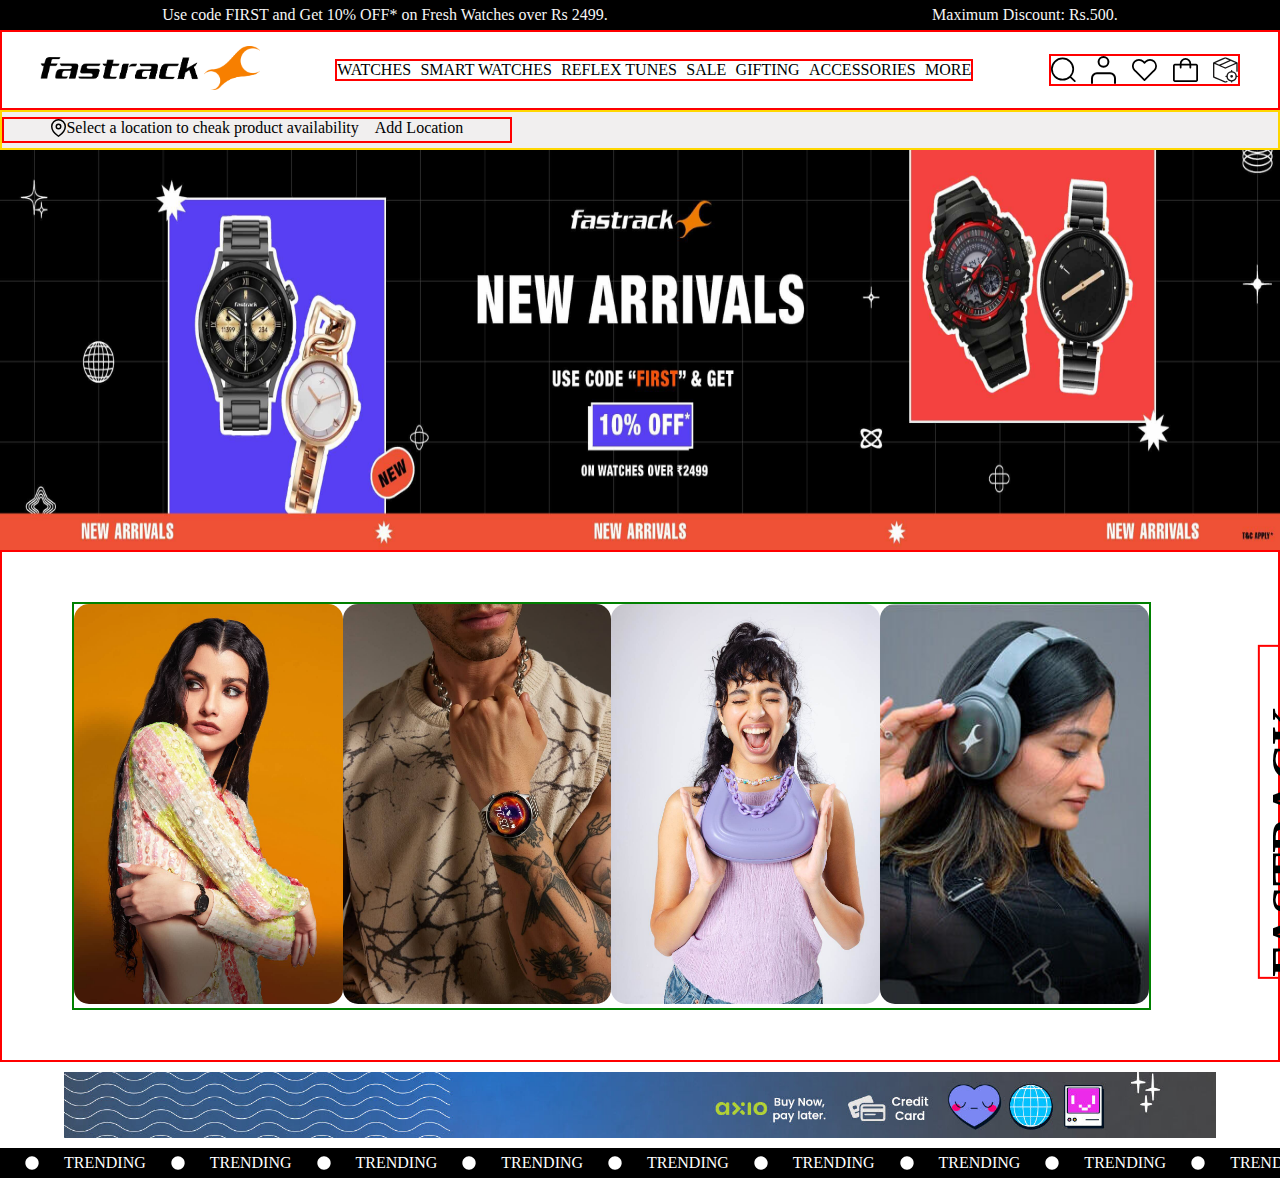
==== fastrack.html @ f61881b6 "trending line" ====
<!DOCTYPE html>
<html lang="en">

<head>
    <meta charset="UTF-8">
    <meta name="viewport" content="width=device-width, initial-scale=1.0">
    <title>fastract</title>
    <link rel="stylesheet" href="fastrack.css">
</head>

<body>

    <div>


        <div
            style="color: whitesmoke;background-color: black;display: flex;justify-content: space-around;align-items: center;height: 30px;">
            <span>Use code FIRST and Get 10% OFF* on Fresh Watches over Rs 2499.</span><span> Maximum Discount:
                Rs.500.</span>
        </div>


        <div class="navbar">
            <div class="logodiv">
                <img class="logo" src="./img/FASTRACK-Logo-Black.png" alt="">
            </div>
            <div class="navcenter">
                <span class="WATCHES">WATCHES</span>
                <span class="SMART">SMART WATCHES</span>
                <span>REFLEX TUNES</span>
                <span>SALE</span>
                <span>GIFTING</span>
                <span>ACCESSORIES</span>
                <span>MORE</span>
            </div>
            <div class="icons">
                <img class="icon1" src="./img/search.svg" alt="">
                <img class="icon1" src="./img/profile.svg" alt="">
                <img class="icon1" src="./img/heart.svg" alt="">
                <img class="icon1" src="./img/bag.svg" alt="">
                <img class="icon1" src="./img/trackOrder.svg" alt="">
            </div>
        </div>


        <div class="navbar2">
            <div class="innavbar">
                <div>
                    <img src="./img/location.svg" alt="">
                </div>
                <div>
                    <p>Select a location to cheak product availability</p>
                </div>
                <div>
                    <span>&nbsp;&nbsp;&nbsp;&nbsp;Add Location</span>
                </div>
            </div>
        </div>

        <section class="img-slider">
            <div class="slider-container">
                <div class="slide">
                    <img src="./img/img1.png" alt="Image 1">
                </div>
                <div class="slide">
                    <img src="./img/img2.png" alt="Image 2">
                </div>
                <div class="slide">
                    <img src="./img/img3.png" alt="Image 3">
                </div>
                <div class="slide">
                    <img src="./img/img4.png" alt="Image 4">
                </div>
                <div class="slide">
                    <img src="./img/img5.png" alt="Image 5">
                </div>
                <div class="slide">
                    <img src="./img/img6.png" alt="Image 6">
                </div>
                <div class="slide">
                    <img src="./img/img7.png" alt="Image 7">
                </div>
            </div>
        </section>
        

        <div class="main">
            <div class="main1">
                <div class="p1">
                    <img style="border-radius: 15px;" src="./img/p1.png" alt="" height="400px" >
                </div>
                <div class="p2">
                    <img style="border-radius: 15px;" src="./img/p2.png" alt="" height="400px">
                </div>
                <div class="p3">
                    <img style="border-radius: 15px;" src="./img/p3.png" alt="" height="400px">
                </div>
                <div class="p4">
                    <img style="border-radius: 15px;" src="./img/p4.png" alt="" height="400px">
                </div>
            </div>
            <h1 class="FASTRACKCATEGORIES">FASTRACK CATEGORIES</h1>
        </div>

        <div style="display: flex;justify-content: center;padding-top: 10px;padding-bottom: 10px;">
            <img src="./img/new poster.png" alt="" width="90%">
        </div>


        <div>
            <p style="background-color: black;color: white;display: flex;align-items: center;height: 30px;"><img src="./img/dot-small-svgrepo-com.svg" alt="">TRENDING<img src="./img/dot-small-svgrepo-com.svg" alt="">TRENDING<img src="./img/dot-small-svgrepo-com.svg" alt="">TRENDING<img src="./img/dot-small-svgrepo-com.svg" alt="">TRENDING<img src="./img/dot-small-svgrepo-com.svg" alt="">TRENDING<img src="./img/dot-small-svgrepo-com.svg" alt="">TRENDING<img src="./img/dot-small-svgrepo-com.svg" alt="">TRENDING<img src="./img/dot-small-svgrepo-com.svg" alt="">TRENDING<img src="./img/dot-small-svgrepo-com.svg" alt="">TRENDING<img src="./img/dot-small-svgrepo-com.svg" alt="">TRENDING<img src="./img/dot-small-svgrepo-com.svg" alt="">TRENDING<img src="./img/dot-small-svgrepo-com.svg" alt="">TRENDING</p>            
        </div>

        

    </div>


</body>

</html>
---- fastrack.css ----
*{
    margin: 0;
    padding: 0;
    
}
.navbar{
    display: flex;
    flex-direction: row;
    justify-content: space-around;
    background-color: white;
    height: 80px;
    border: 2px solid red;
    align-items: center;
}
.logo{
    width: 220px;
    cursor: pointer;
}
.navcenter{
    display: flex;
    justify-content: space-between;
    border: 2px solid red;
    width: 50%;
    align-items: center;
    cursor: pointer;
}
.icons{
    display: flex;
    justify-content: space-between;
    border: 2px solid red;
    width: 15%;
}
.icon1{
    width: 25px;
    cursor: pointer;
}
.innavbar{
    display: flex;
    flex-direction: row;
    justify-content: center;
    border: 2px solid red;
    width: 40%;
}

.navbar2{
border: 2px solid gold;
background-color: rgb(241, 239, 239);
padding-top: 5px ;
padding-bottom: 5px ;
}

/* slide 1 */


* {
    margin: 0;
    padding: 0;
    box-sizing: border-box;
}

.img-slider {
    position: relative;
    width: 100vw;
    height: 400px;
    overflow: hidden; /* Ensures no overflow beyond the slider */
}

.img-slider .slider-container {
    position: absolute;
    width: 700%; /* 7 slides = 7 x 100% */
    height: 100%;
    top: 0;
    left: 0;
    animation: slider 14s infinite; /* Adjust duration based on the number of slides */
}

.img-slider .slider-container .slide {
    position: relative;
    width: 14.2857%; /* 100% / 7 slides */
    height: 100%;
    float: left;
}

.img-slider .slider-container .slide img {
    display: block;
    width: 100%;
    height: 100%;
}

@keyframes slider {
    0%, 10% { left: 0; }           /* Show 1st slide */
    14%, 24% { left: -100%; }      /* Show 2nd slide */
    28%, 38% { left: -200%; }      /* Show 3rd slide */
    42%, 52% { left: -300%; }      /* Show 4th slide */
    56%, 66% { left: -400%; }      /* Show 5th slide */
    70%, 80% { left: -500%; }      /* Show 6th slide */
    84%, 94% { left: -600%; }      /* Show 7th slide */
    100% { left: 0; }             /* Loop back to 1st slide */
}

.main{
    display: flex;
    flex-direction: row;
    border: 2px solid red;
    justify-content: space-evenly;
    padding-top: 50px;
    padding-bottom: 50px;
}
.main1{
    display: flex;
    flex-direction: row;
    border: 2px solid green;
    width: 2000px;
    justify-content: space-between;
    margin-left: 70px;
}
.FASTRACKCATEGORIES{
    font-size: 50px;
    transform: rotate(270deg);
    margin-top: 150px;
    border: 2px solid red;
    width: fit-content;
    height: fit-content;
}
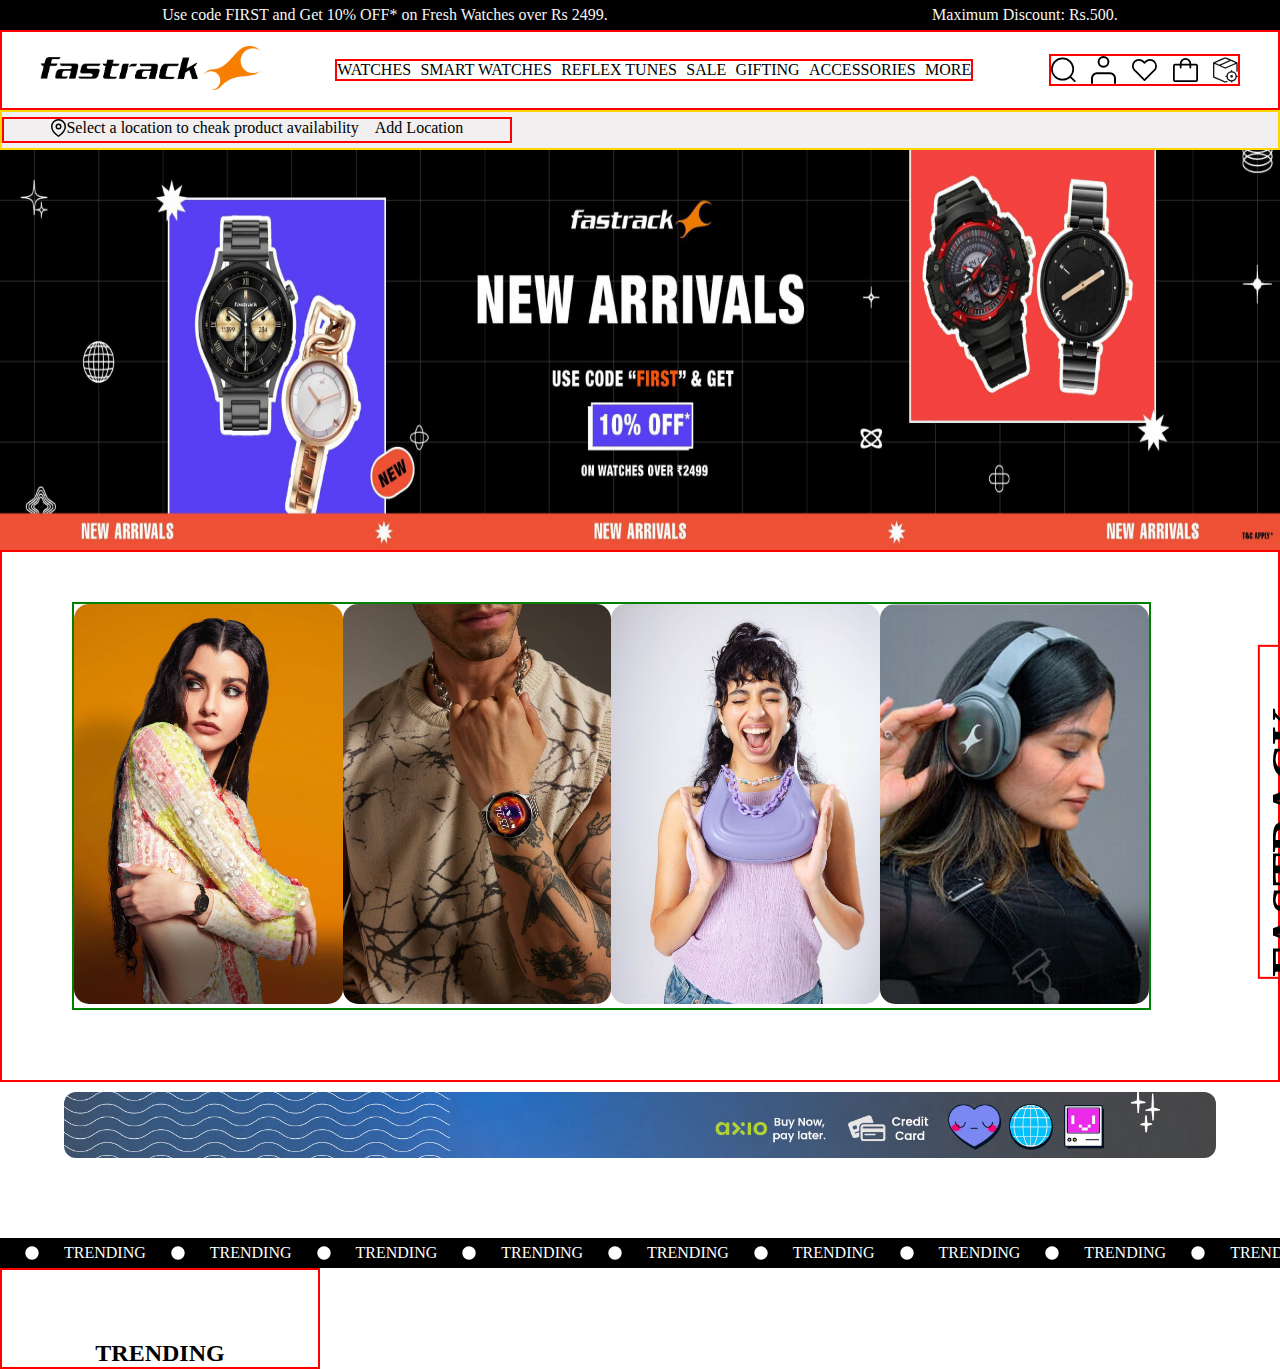
==== commit f69b4997: "trending hedding" ====
--- a/fastrack.html
+++ b/fastrack.html
@@ -102,8 +102,8 @@
             <h1 class="FASTRACKCATEGORIES">FASTRACK CATEGORIES</h1>
         </div>
 
-        <div style="display: flex;justify-content: center;padding-top: 10px;padding-bottom: 10px;">
-            <img src="./img/new poster.png" alt="" width="90%">
+        <div style="display: flex;justify-content: center;padding-top: 10px;padding-bottom: 80px;">
+            <img src="./img/new poster.png" alt="" width="90%" style="border-radius: 12px;">
         </div>
 
 
@@ -111,7 +111,9 @@
             <p style="background-color: black;color: white;display: flex;align-items: center;height: 30px;"><img src="./img/dot-small-svgrepo-com.svg" alt="">TRENDING<img src="./img/dot-small-svgrepo-com.svg" alt="">TRENDING<img src="./img/dot-small-svgrepo-com.svg" alt="">TRENDING<img src="./img/dot-small-svgrepo-com.svg" alt="">TRENDING<img src="./img/dot-small-svgrepo-com.svg" alt="">TRENDING<img src="./img/dot-small-svgrepo-com.svg" alt="">TRENDING<img src="./img/dot-small-svgrepo-com.svg" alt="">TRENDING<img src="./img/dot-small-svgrepo-com.svg" alt="">TRENDING<img src="./img/dot-small-svgrepo-com.svg" alt="">TRENDING<img src="./img/dot-small-svgrepo-com.svg" alt="">TRENDING<img src="./img/dot-small-svgrepo-com.svg" alt="">TRENDING<img src="./img/dot-small-svgrepo-com.svg" alt="">TRENDING</p>            
         </div>
 
-        
+        <div class="TRENDING">
+            <h2>TRENDING</h2>
+        </div>
 
     </div>
 
--- a/fastrack.css
+++ b/fastrack.css
@@ -104,7 +104,7 @@
     border: 2px solid red;
     justify-content: space-evenly;
     padding-top: 50px;
-    padding-bottom: 50px;
+    padding-bottom: 70px;
 }
 .main1{
     display: flex;
@@ -121,4 +121,11 @@
     border: 2px solid red;
     width: fit-content;
     height: fit-content;
+}
+.TRENDING{
+    border: 2px solid red;
+    width: 25%;
+    display: flex;
+    justify-content: center;
+    padding-top: 70px;
 }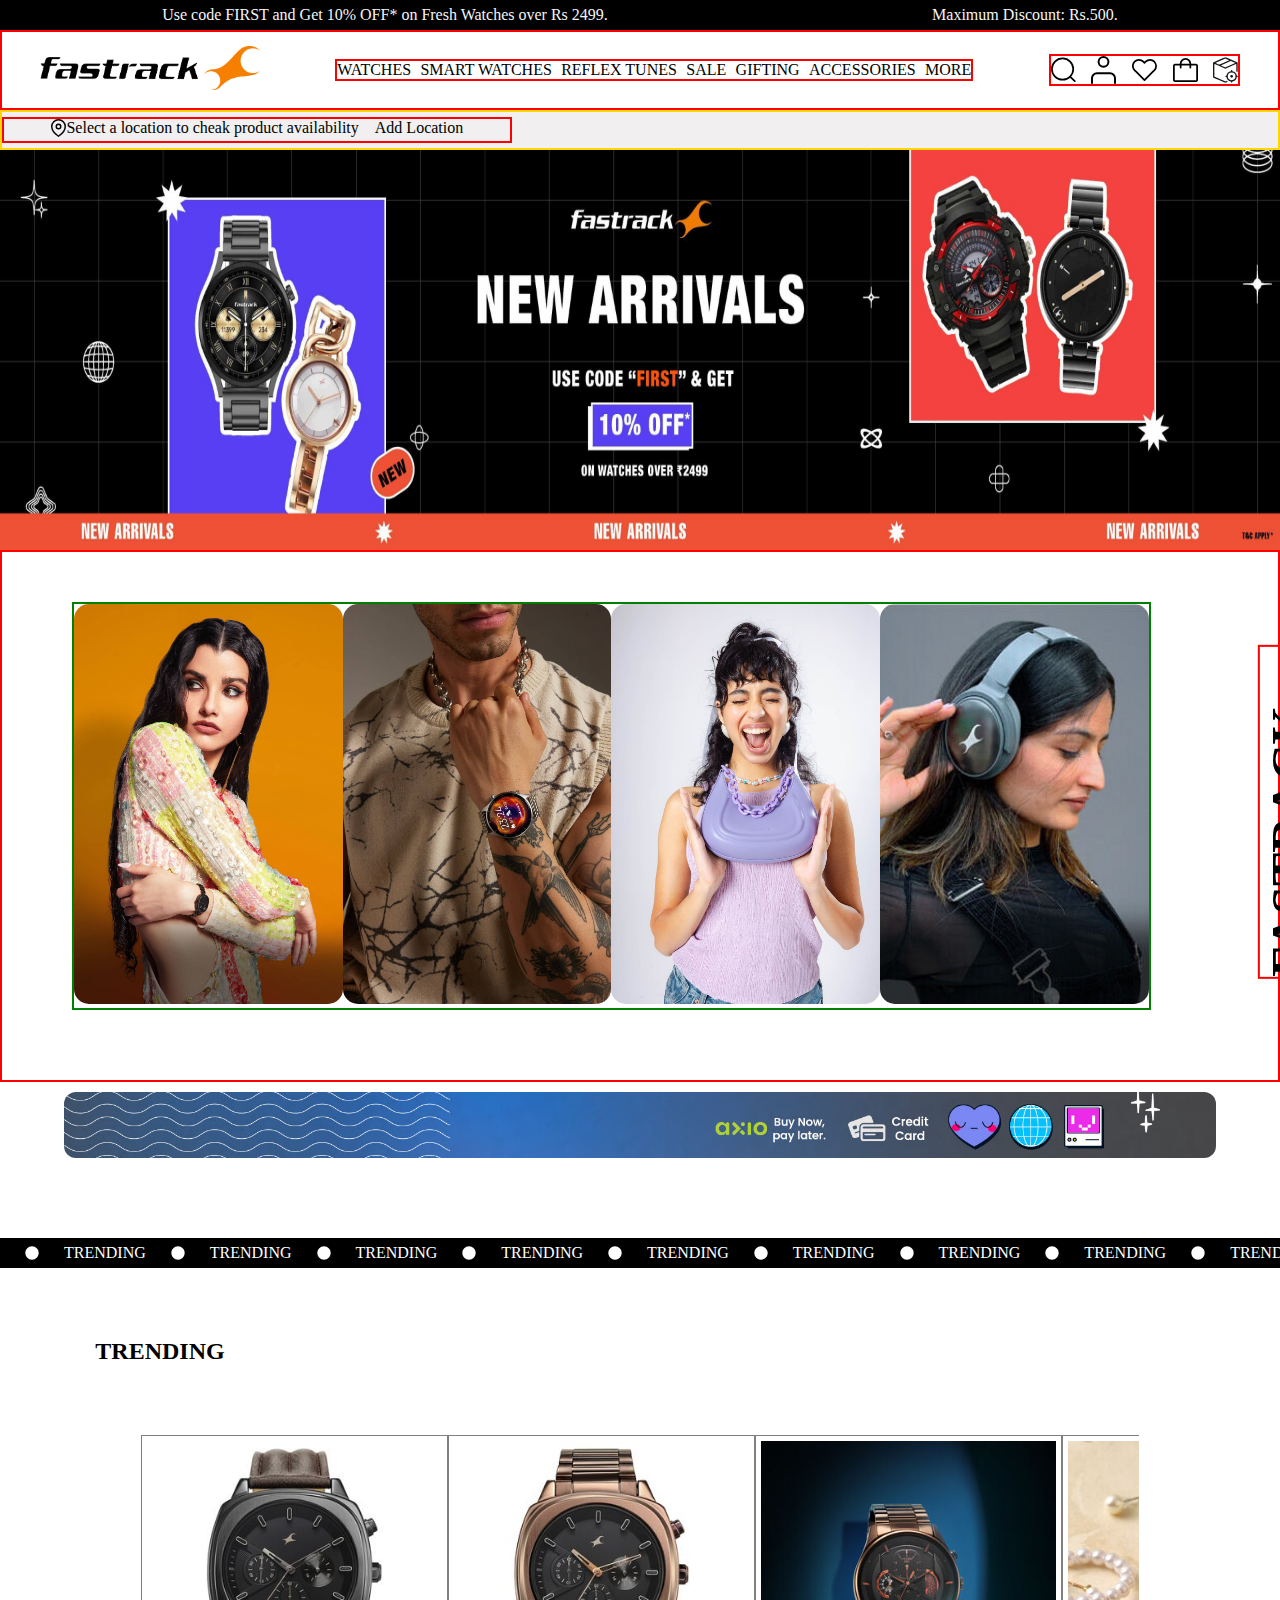
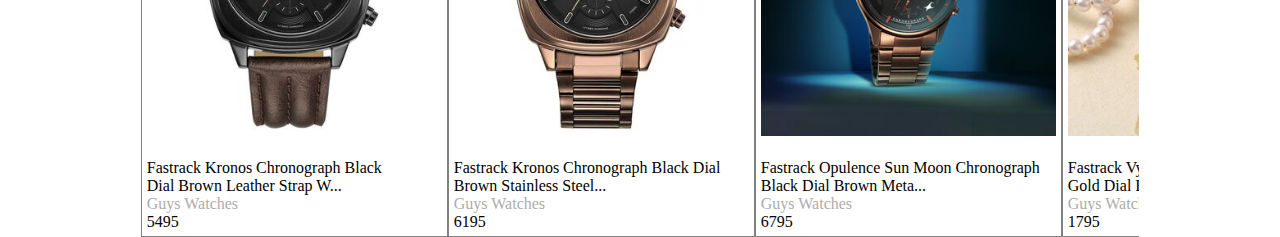
==== commit e7fa1aae: "trending scroll" ====
--- a/fastrack.html
+++ b/fastrack.html
@@ -82,12 +82,12 @@
                 </div>
             </div>
         </section>
-        
+
 
         <div class="main">
             <div class="main1">
                 <div class="p1">
-                    <img style="border-radius: 15px;" src="./img/p1.png" alt="" height="400px" >
+                    <img style="border-radius: 15px;" src="./img/p1.png" alt="" height="400px">
                 </div>
                 <div class="p2">
                     <img style="border-radius: 15px;" src="./img/p2.png" alt="" height="400px">
@@ -108,12 +108,81 @@
 
 
         <div>
-            <p style="background-color: black;color: white;display: flex;align-items: center;height: 30px;"><img src="./img/dot-small-svgrepo-com.svg" alt="">TRENDING<img src="./img/dot-small-svgrepo-com.svg" alt="">TRENDING<img src="./img/dot-small-svgrepo-com.svg" alt="">TRENDING<img src="./img/dot-small-svgrepo-com.svg" alt="">TRENDING<img src="./img/dot-small-svgrepo-com.svg" alt="">TRENDING<img src="./img/dot-small-svgrepo-com.svg" alt="">TRENDING<img src="./img/dot-small-svgrepo-com.svg" alt="">TRENDING<img src="./img/dot-small-svgrepo-com.svg" alt="">TRENDING<img src="./img/dot-small-svgrepo-com.svg" alt="">TRENDING<img src="./img/dot-small-svgrepo-com.svg" alt="">TRENDING<img src="./img/dot-small-svgrepo-com.svg" alt="">TRENDING<img src="./img/dot-small-svgrepo-com.svg" alt="">TRENDING</p>            
+            <p style="background-color: black;color: white;display: flex;align-items: center;height: 30px;"><img
+                    src="./img/dot-small-svgrepo-com.svg" alt="">TRENDING<img src="./img/dot-small-svgrepo-com.svg"
+                    alt="">TRENDING<img src="./img/dot-small-svgrepo-com.svg" alt="">TRENDING<img
+                    src="./img/dot-small-svgrepo-com.svg" alt="">TRENDING<img src="./img/dot-small-svgrepo-com.svg"
+                    alt="">TRENDING<img src="./img/dot-small-svgrepo-com.svg" alt="">TRENDING<img
+                    src="./img/dot-small-svgrepo-com.svg" alt="">TRENDING<img src="./img/dot-small-svgrepo-com.svg"
+                    alt="">TRENDING<img src="./img/dot-small-svgrepo-com.svg" alt="">TRENDING<img
+                    src="./img/dot-small-svgrepo-com.svg" alt="">TRENDING
         </div>
 
         <div class="TRENDING">
             <h2>TRENDING</h2>
         </div>
+        <div style="display: flex;justify-content: center;">
+            <div class="scroll">
+                <div style="border: 1px solid gray;padding: 5px;display: flex;flex-direction: column;">
+                    <img style="border-bottom: gray;padding-bottom: 5px;" src="./img/w(1).png" alt="" height="300px">
+                    <br>
+                    <p>Fastrack Kronos Chronograph Black<br> Dial Brown Leather Strap W...</p>
+                    <p style="color: rgb(174, 172, 172);">Guys Watches</p>
+
+                    <p>5495</p>
+                </div>
+                <div style="border: 1px solid gray;padding: 5px;display: flex;flex-direction: column;">
+                    <img style="border-bottom: gray;padding-bottom: 5px;" src="./img/w(2).png" alt="" height="300px">
+                    <br>
+                    <p>Fastrack Kronos Chronograph Black Dial Brown Stainless Steel...</p>
+                    <p style="color: rgb(174, 172, 172);">Guys Watches</p>
+
+                    <p>6195</p>
+                </div>
+                <div style="border: 1px solid gray;padding: 5px;display: flex;flex-direction: column;">
+                    <img style="border-bottom: gray;padding-bottom: 5px;" src="./img/w(3).png" alt="" height="300px">
+                    <br>
+                    <p>Fastrack Opulence Sun Moon Chronograph Black Dial Brown Meta...</p>
+                    <p style="color: rgb(174, 172, 172);">Guys Watches</p>
+
+                    <p>6795</p>
+                </div>
+                <div style="border: 1px solid gray;padding: 5px;display: flex;flex-direction: column;">
+                    <img style="border-bottom: gray;padding-bottom: 5px;" src="./img/w(4).png" alt="" height="300px">
+                    <br>
+                    <p>Fastrack Vyb Aurora Quartz Analog Rose Gold Dial Rose Gold C...</p>
+                    <p style="color: rgb(174, 172, 172);">Guys Watches</p>
+
+                    <p>1795</p>
+                </div>
+                <div style="border: 1px solid gray;padding: 5px;display: flex;flex-direction: column;">
+                    <img style="border-bottom: gray;padding-bottom: 5px;" src="./img/w(5).png" alt="" height="300px">
+                    <br>
+                    <p>Fastrack Kronos Chronograph Black Dial Black Stainless Steel...</p>
+                    <p style="color: rgb(174, 172, 172);">Guys Watches</p>
+
+                    <p>5895</p>
+                </div>
+                <div style="border: 1px solid gray;padding: 5px;display: flex;flex-direction: column;">
+                    <img style="border-bottom: gray;padding-bottom: 5px;" src="./img/w(6).png" alt="" height="300px">
+                    <br>
+                    <p>Fastrack Thor Quartz Multifunction Red Dial Metal Strap Watc...</p>
+                    <p style="color: rgb(174, 172, 172);">Guys Watches</p>
+
+                    <p>4995</p>
+                </div>
+                <div style="border: 1px solid gray;padding: 5px;display: flex;flex-direction: column;">
+                    <img style="border-bottom: gray;padding-bottom: 5px;" src="./img/w(7).png" alt="" height="300px">
+                    <br>
+                    <p>Fastrack Vyb Limitless Quartz Analog Blue Dial Silver Color ...</p>
+                    <p style="color: rgb(174, 172, 172);">Guys Watches</p>
+                    <p>1595</p>
+                </div>
+            </div>
+        </div>
+
+
+
 
     </div>
 
--- a/fastrack.css
+++ b/fastrack.css
@@ -1,7 +1,7 @@
 *{
     margin: 0;
     padding: 0;
-    
+    scrollbar-width: none;
 }
 .navbar{
     display: flex;
@@ -123,9 +123,17 @@
     height: fit-content;
 }
 .TRENDING{
-    border: 2px solid red;
+    /* border: 2px solid red; */
     width: 25%;
     display: flex;
     justify-content: center;
     padding-top: 70px;
+    padding-bottom: 70px;
+}
+.scroll{
+    display: flex;
+    flex-direction: row;
+    overflow: scroll;
+    width: 78%;
+    /* justify-content: center; */
 }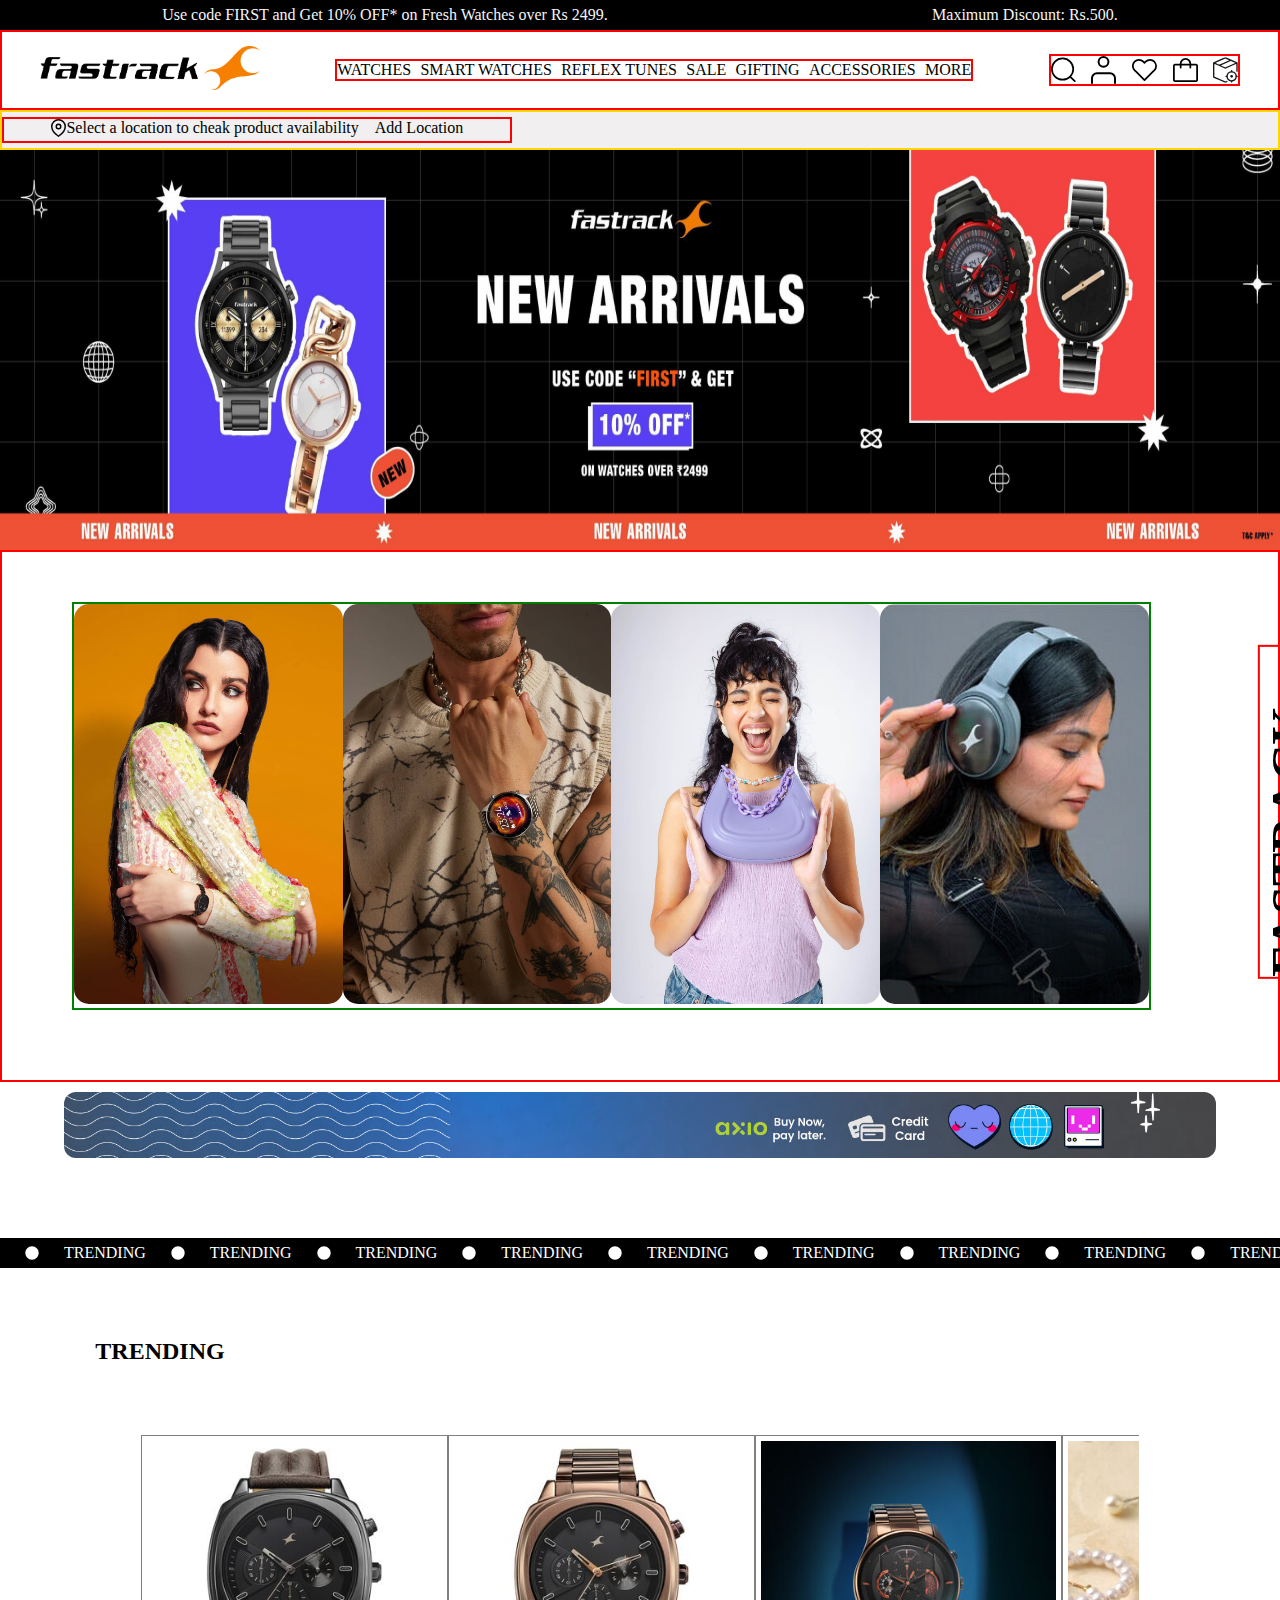
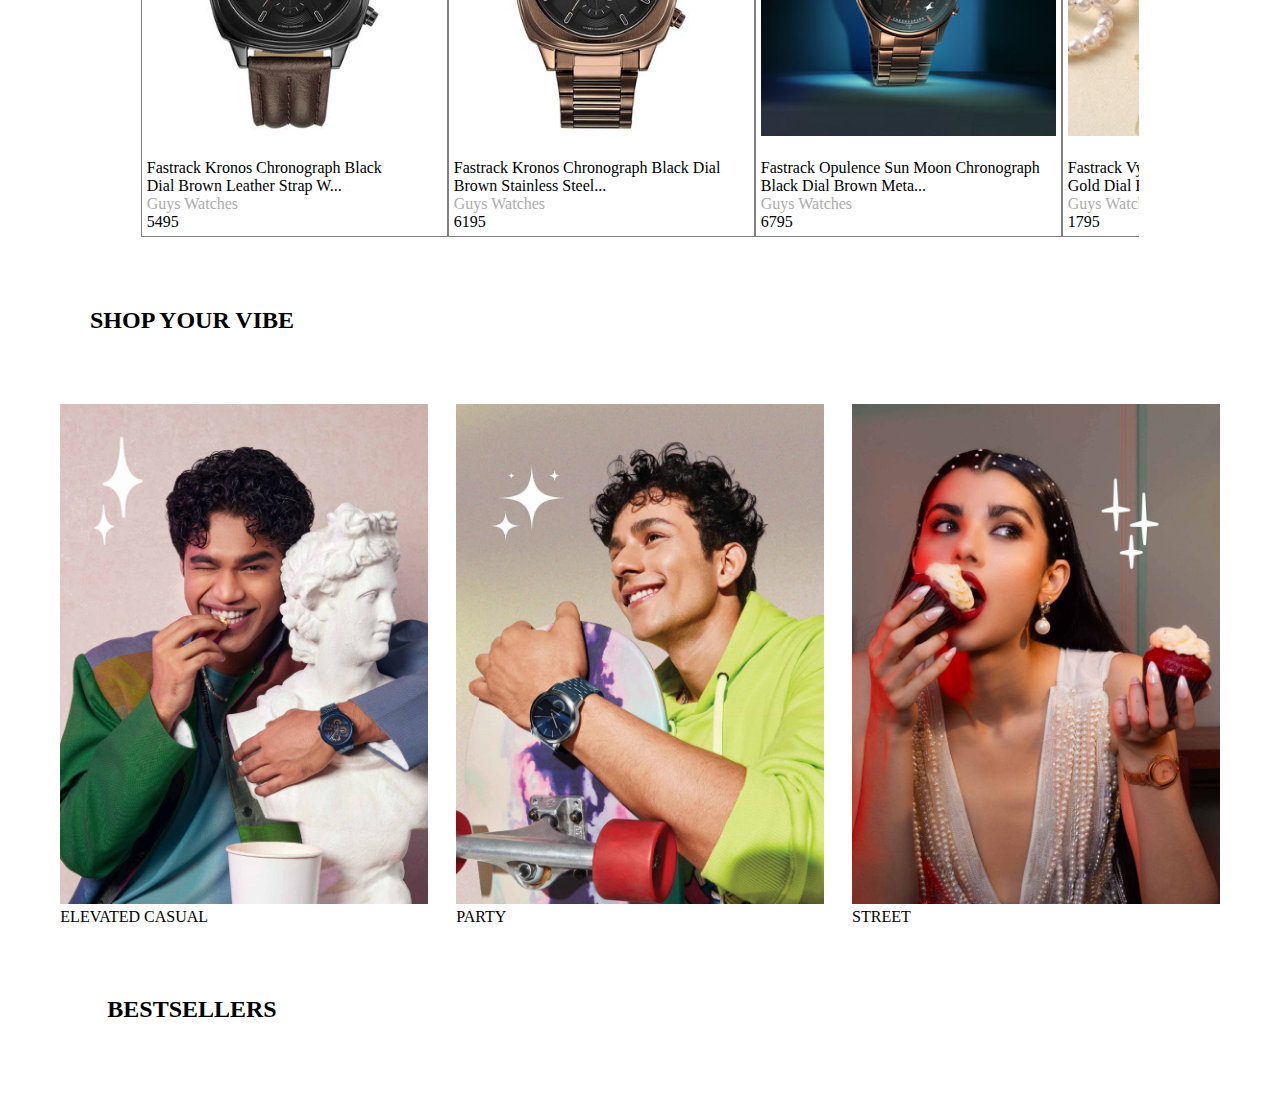
==== commit 866c75a6: "Shop your vibe" ====
--- a/fastrack.html
+++ b/fastrack.html
@@ -181,6 +181,31 @@
             </div>
         </div>
 
+        <div class="SHOPYOURVIBE">
+            <h2>SHOP YOUR VIBE</h2>
+        </div>
+
+        <div style="display: flex;flex-direction: row;justify-content: center;">
+            <div style="display: flex;flex-direction: row;justify-content: space-evenly;width: 95%;">
+                <div>
+                    <img src="./img/photo (1).png" alt="" height="500px">
+                    <p>ELEVATED CASUAL</p>
+                </div>
+                <div>
+                    <img src="./img/photo (2).png" alt="" height="500px">
+                    <P>PARTY</P>
+                </div>
+                <div>
+                    <img src="./img/photo (3).png" alt="" height="500px">
+                    <P>STREET</P>
+                </div>
+            </div>
+        </div>
+
+        <div class="BESTSELLERS">
+            <h2>BESTSELLERS</h2>
+        </div>
+
 
 
 
--- a/fastrack.css
+++ b/fastrack.css
@@ -136,4 +136,18 @@
     overflow: scroll;
     width: 78%;
     /* justify-content: center; */
+}
+.SHOPYOURVIBE{
+    width: 30%;
+    display: flex;
+    justify-content: center;
+    padding-top: 70px;
+    padding-bottom: 70px;
+}
+.BESTSELLERS{
+    width: 30%;
+    display: flex;
+    justify-content: center;
+    padding-top: 70px;
+    padding-bottom: 70px;
 }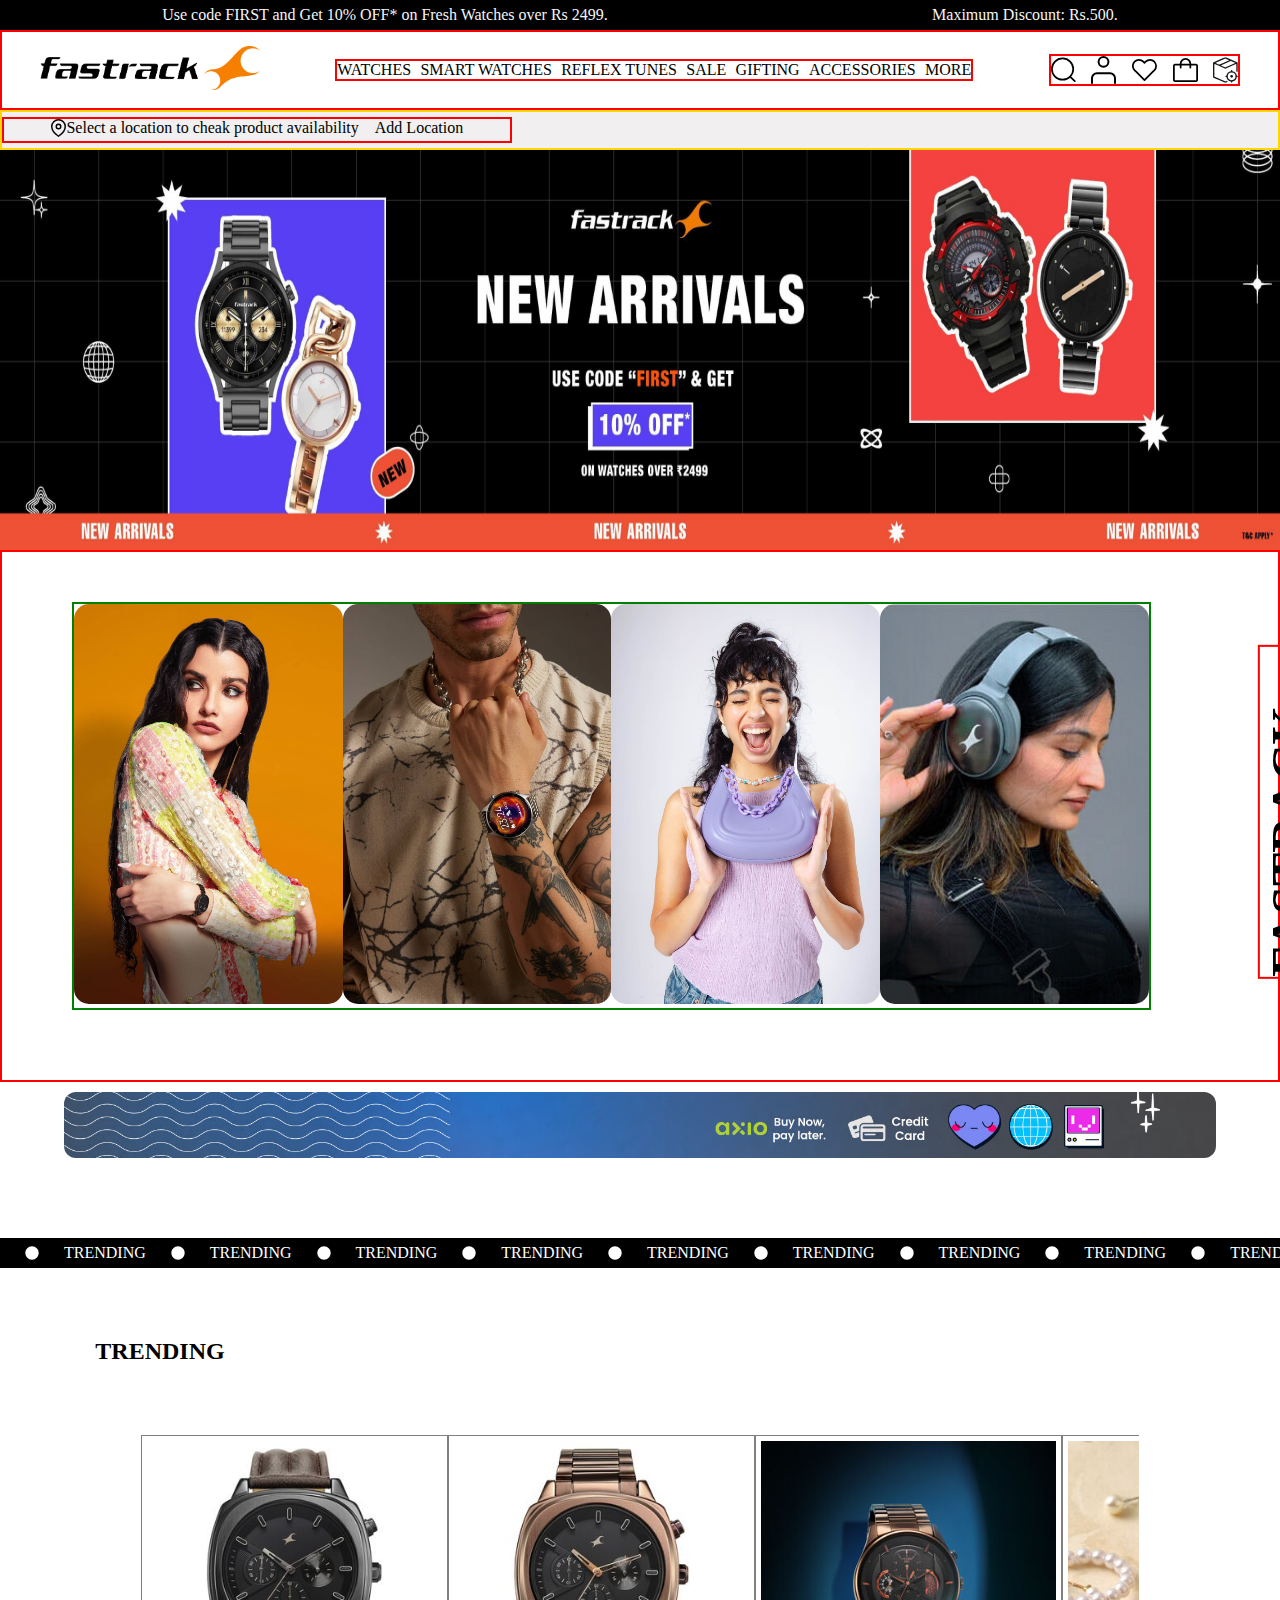
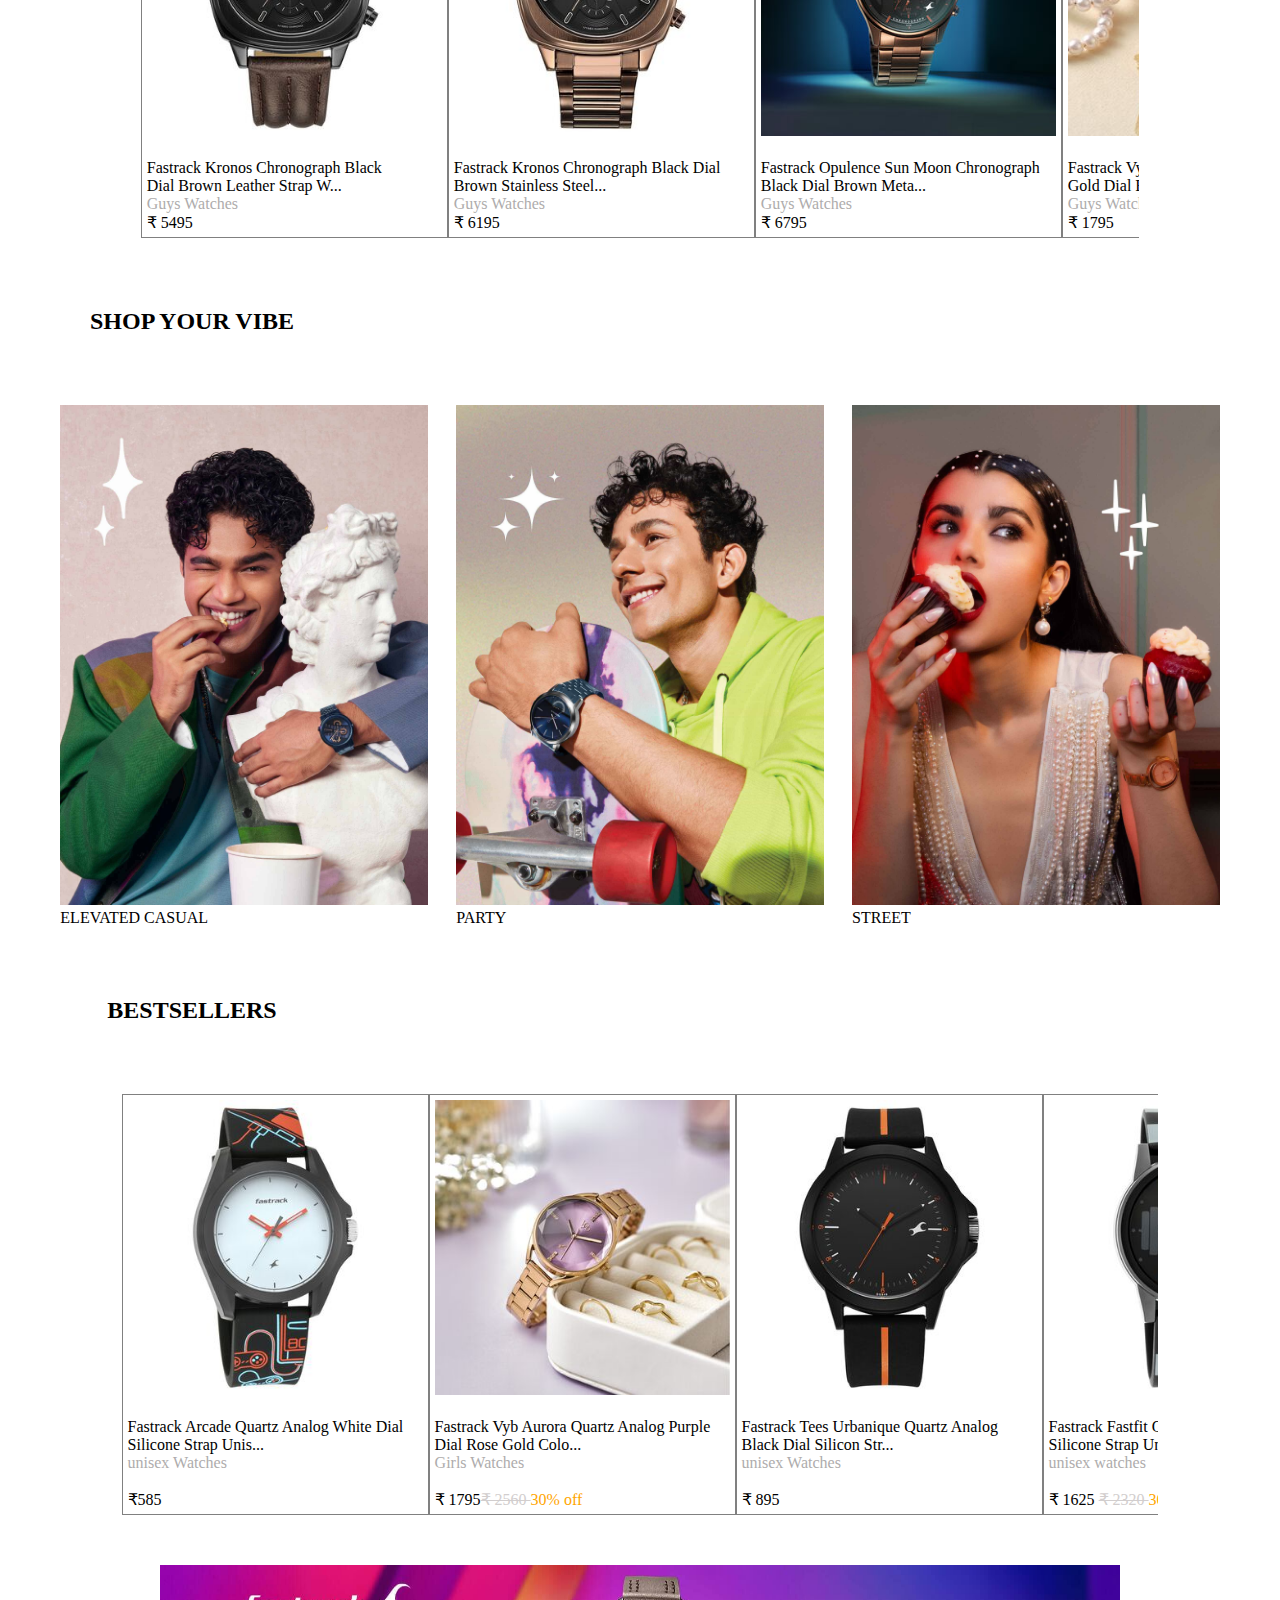
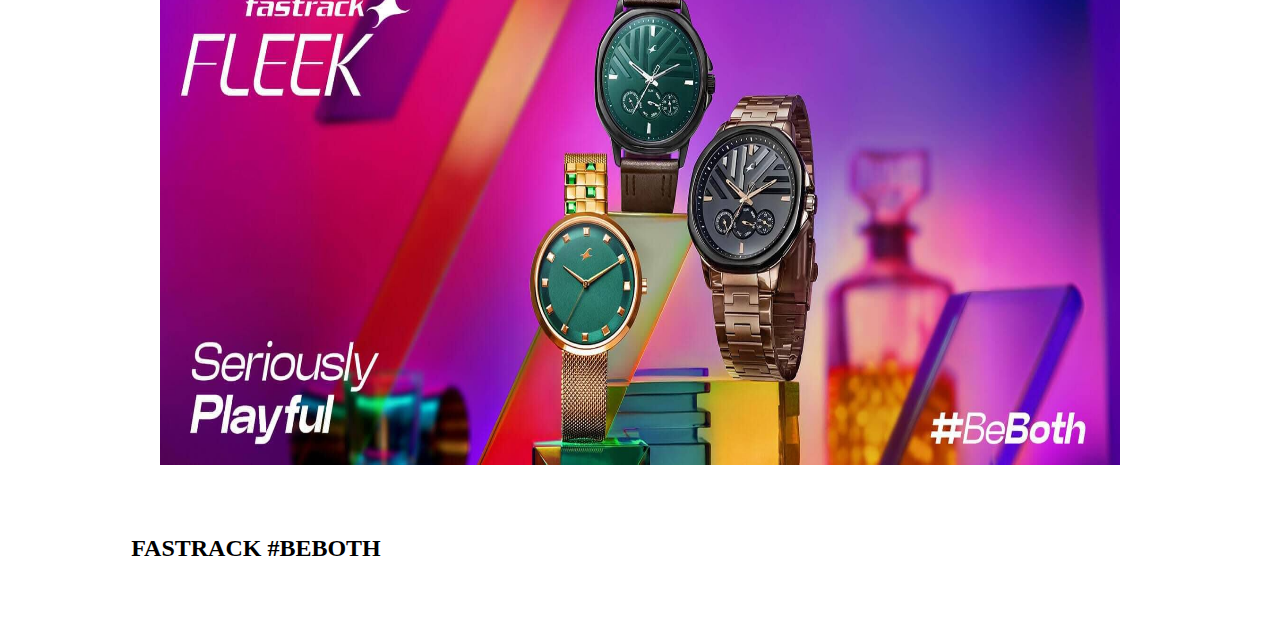
==== commit 907f102d: "new slider and video" ====
--- a/fastrack.html
+++ b/fastrack.html
@@ -129,7 +129,7 @@
                     <p>Fastrack Kronos Chronograph Black<br> Dial Brown Leather Strap W...</p>
                     <p style="color: rgb(174, 172, 172);">Guys Watches</p>
 
-                    <p>5495</p>
+                    <p>₹ 5495</p>
                 </div>
                 <div style="border: 1px solid gray;padding: 5px;display: flex;flex-direction: column;">
                     <img style="border-bottom: gray;padding-bottom: 5px;" src="./img/w(2).png" alt="" height="300px">
@@ -137,7 +137,7 @@
                     <p>Fastrack Kronos Chronograph Black Dial Brown Stainless Steel...</p>
                     <p style="color: rgb(174, 172, 172);">Guys Watches</p>
 
-                    <p>6195</p>
+                    <p>₹ 6195</p>
                 </div>
                 <div style="border: 1px solid gray;padding: 5px;display: flex;flex-direction: column;">
                     <img style="border-bottom: gray;padding-bottom: 5px;" src="./img/w(3).png" alt="" height="300px">
@@ -145,7 +145,7 @@
                     <p>Fastrack Opulence Sun Moon Chronograph Black Dial Brown Meta...</p>
                     <p style="color: rgb(174, 172, 172);">Guys Watches</p>
 
-                    <p>6795</p>
+                    <p>₹ 6795</p>
                 </div>
                 <div style="border: 1px solid gray;padding: 5px;display: flex;flex-direction: column;">
                     <img style="border-bottom: gray;padding-bottom: 5px;" src="./img/w(4).png" alt="" height="300px">
@@ -153,7 +153,7 @@
                     <p>Fastrack Vyb Aurora Quartz Analog Rose Gold Dial Rose Gold C...</p>
                     <p style="color: rgb(174, 172, 172);">Guys Watches</p>
 
-                    <p>1795</p>
+                    <p>₹ 1795</p>
                 </div>
                 <div style="border: 1px solid gray;padding: 5px;display: flex;flex-direction: column;">
                     <img style="border-bottom: gray;padding-bottom: 5px;" src="./img/w(5).png" alt="" height="300px">
@@ -161,7 +161,7 @@
                     <p>Fastrack Kronos Chronograph Black Dial Black Stainless Steel...</p>
                     <p style="color: rgb(174, 172, 172);">Guys Watches</p>
 
-                    <p>5895</p>
+                    <p>₹ 5895</p>
                 </div>
                 <div style="border: 1px solid gray;padding: 5px;display: flex;flex-direction: column;">
                     <img style="border-bottom: gray;padding-bottom: 5px;" src="./img/w(6).png" alt="" height="300px">
@@ -169,14 +169,14 @@
                     <p>Fastrack Thor Quartz Multifunction Red Dial Metal Strap Watc...</p>
                     <p style="color: rgb(174, 172, 172);">Guys Watches</p>
 
-                    <p>4995</p>
+                    <p>₹ 4995</p>
                 </div>
                 <div style="border: 1px solid gray;padding: 5px;display: flex;flex-direction: column;">
                     <img style="border-bottom: gray;padding-bottom: 5px;" src="./img/w(7).png" alt="" height="300px">
                     <br>
                     <p>Fastrack Vyb Limitless Quartz Analog Blue Dial Silver Color ...</p>
                     <p style="color: rgb(174, 172, 172);">Guys Watches</p>
-                    <p>1595</p>
+                    <p>₹ 1595</p>
                 </div>
             </div>
         </div>
@@ -206,7 +206,80 @@
             <h2>BESTSELLERS</h2>
         </div>
 
-
+        <div style="display: flex;justify-content: center;">
+            <div class="scroll1">
+                <div style="border: 1px solid gray;padding: 5px;display: flex;flex-direction: column;">
+                    <img style="border-bottom: gray;padding-bottom: 5px;" src="./img/w2(1).png" alt="" height="300px">
+                    <br>
+                    <p>Fastrack Arcade Quartz Analog White Dial Silicone Strap Unis...</p>
+                    <p style="color: rgb(174, 172, 172);">unisex Watches</p>
+                    <br>
+                    <p>₹585</p>
+                </div>
+                <div style="border: 1px solid gray;padding: 5px;display: flex;flex-direction: column;">
+                    <img style="border-bottom: gray;padding-bottom: 5px;" src="./img/w2(2).png" alt="" height="300px">
+                    <br>
+                    <p>Fastrack Vyb Aurora Quartz Analog Purple Dial Rose Gold Colo...</p>
+                    <p style="color: rgb(174, 172, 172);">Girls Watches</p>
+                    <br>
+                    <p>₹ 1795<del style="color: rgb(210, 206, 206);">₹ 2560 </del> <span style="color: orange;">30%
+                            off</span></p>
+                </div>
+                <div style="border: 1px solid gray;padding: 5px;display: flex;flex-direction: column;">
+                    <img style="border-bottom: gray;padding-bottom: 5px;" src="./img/w2(3).png" alt="" height="300px">
+                    <br>
+                    <p>Fastrack Tees Urbanique Quartz Analog Black Dial Silicon Str...</p>
+                    <p style="color: rgb(174, 172, 172);">unisex Watches</p>
+                    <br>
+                    <p>₹ 895</p>
+                </div>
+                <div style="border: 1px solid gray;padding: 5px;display: flex;flex-direction: column;">
+                    <img style="border-bottom: gray;padding-bottom: 5px;" src="./img/w2(4).png" alt="" height="300px">
+                    <br>
+                    <p>Fastrack Fastfit Quartz Analog Black Dial Silicone Strap Uni...</p>
+                    <p style="color: rgb(174, 172, 172);">unisex watches</p>
+                    <br>
+                    <p>₹ 1625 <del style="color: rgb(210, 206, 206);">₹ 2320 </del> <span style="color: orange;">30%
+                            off</span></p>
+                </div>
+            </div>
+        </div>
+
+        <div style="display: flex;justify-content: center;padding-top: 50px;">
+            <section class="img-slider1">
+                <div class="slider-container1">
+                    <div class="slide1">
+                        <img src="./img/s2(1).png" alt="Image 1">
+                    </div>
+                    <div class="slide1">
+                        <img src="./img/s2(2).png" alt="Image 2">
+                    </div>
+                    <div class="slide1">
+                        <img src="./img/s2(3).png" alt="Image 3">
+                    </div>
+                    <div class="slide1">
+                        <img src="./img/s2(4).png" alt="Image 4">
+                    </div>
+                    <div class="slide1">
+                        <img src="./img/s2(5).png" alt="Image 5">
+                    </div>
+                    <div class="slide1">
+                        <img src="./img/s2(6).png" alt="Image 6">
+                    </div>
+                    <div class="slide1">
+                        <img src="./img/img7.png" alt="Image 7">
+                    </div>
+                </div>
+            </section>
+        </div>
+
+        <div class="BEBOTH">
+            <h2>FASTRACK #BEBOTH</h2>
+        </div>
+
+        <div style="display: flex;justify-content: center;">
+            <img style="border-radius: 10px;" src="https://www.fastrack.in/dw/image/v2/BKDD_PRD/on/demandware.static/-/Library-Sites-FastrackSharedLibrary/default/dw8dd1a6c0/images/homepage/desktop/video-thumbnail.jpg" alt=""width="78%">
+        </div>
 
 
     </div>
--- a/fastrack.css
+++ b/fastrack.css
@@ -150,4 +150,62 @@
     justify-content: center;
     padding-top: 70px;
     padding-bottom: 70px;
+}
+.scroll1{
+    display: flex;
+    flex-direction: row;
+    overflow: scroll;
+    width: 81%;
+    /* justify-content: center; */
+}
+* {
+    margin: 0;
+    padding: 0;
+    box-sizing: border-box;
+}
+
+.img-slider1 {
+    position: relative;
+    width: 75vw;
+    height: 500px;
+    overflow: hidden; /* Ensures no overflow beyond the slider */
+}
+
+.img-slider1 .slider-container1 {
+    position: absolute;
+    width: 700%; /* 7 slides = 7 x 100% */
+    height: 100%;
+    top: 0;
+    left: 0;
+    animation: slider 7s infinite; /* Adjust duration based on the number of slides */
+}
+
+.img-slider1 .slider-container1 .slide1 {
+    position: relative;
+    width: 14.2857%; /* 100% / 7 slides */
+    height: 100%;
+    float: left;
+}
+
+.img-slider1 .slider-container1 .slide1 img {
+    display: block;
+    width: 100%;
+    height: 100%;
+}
+
+@keyframes slider1 {
+    0%, 16% { left: 0; }           /* Show 1st slide */
+    20%, 33% { left: -100%; }      /* Show 2nd slide */
+    36%, 49% { left: -200%; }      /* Show 3rd slide */
+    52%, 65% { left: -300%; }      /* Show 4th slide */
+    68%, 81% { left: -400%; }      /* Show 5th slide */
+    84%, 97% { left: -500%; }      /* Show 6th slide */
+    100% { left: 0; }             /* Loop back to 1st slide */
+}
+.BEBOTH{
+    width: 40%;
+    display: flex;
+    justify-content: center;
+    padding-top: 70px;
+    padding-bottom: 70px;
 }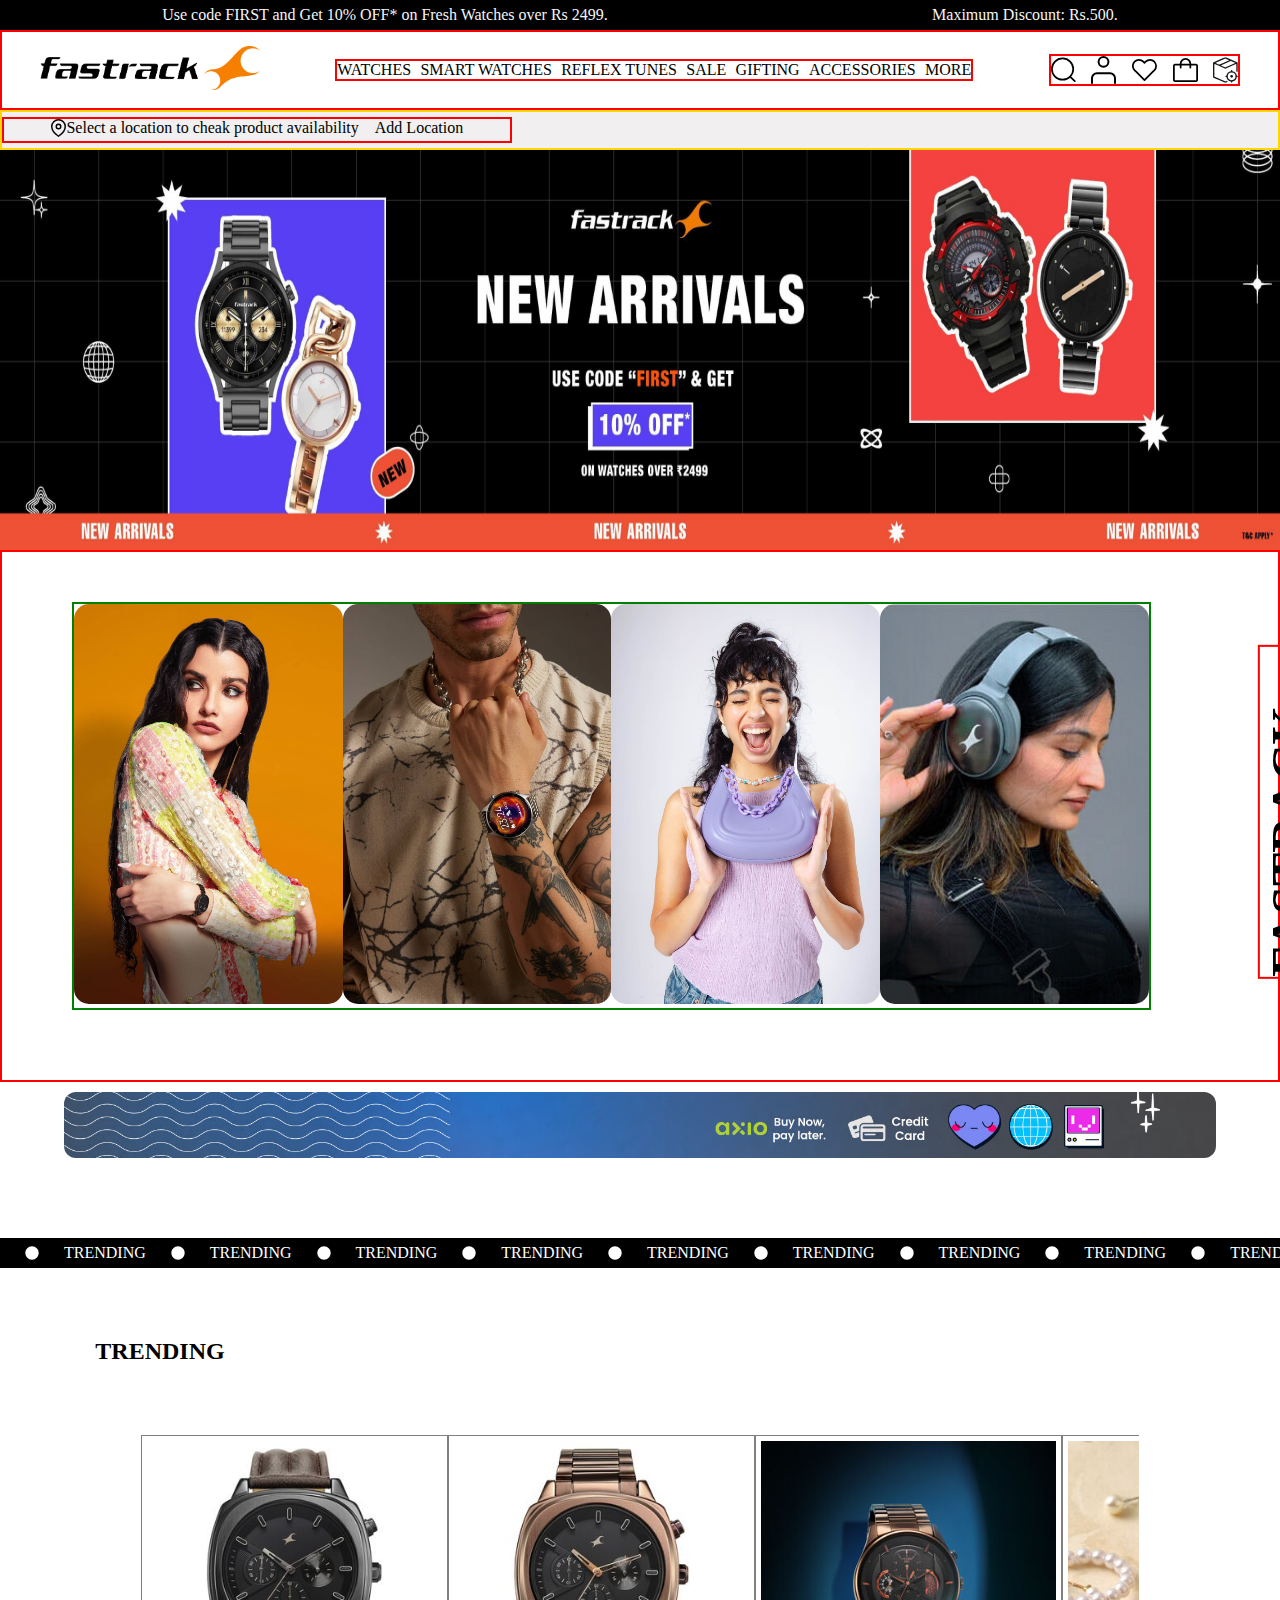
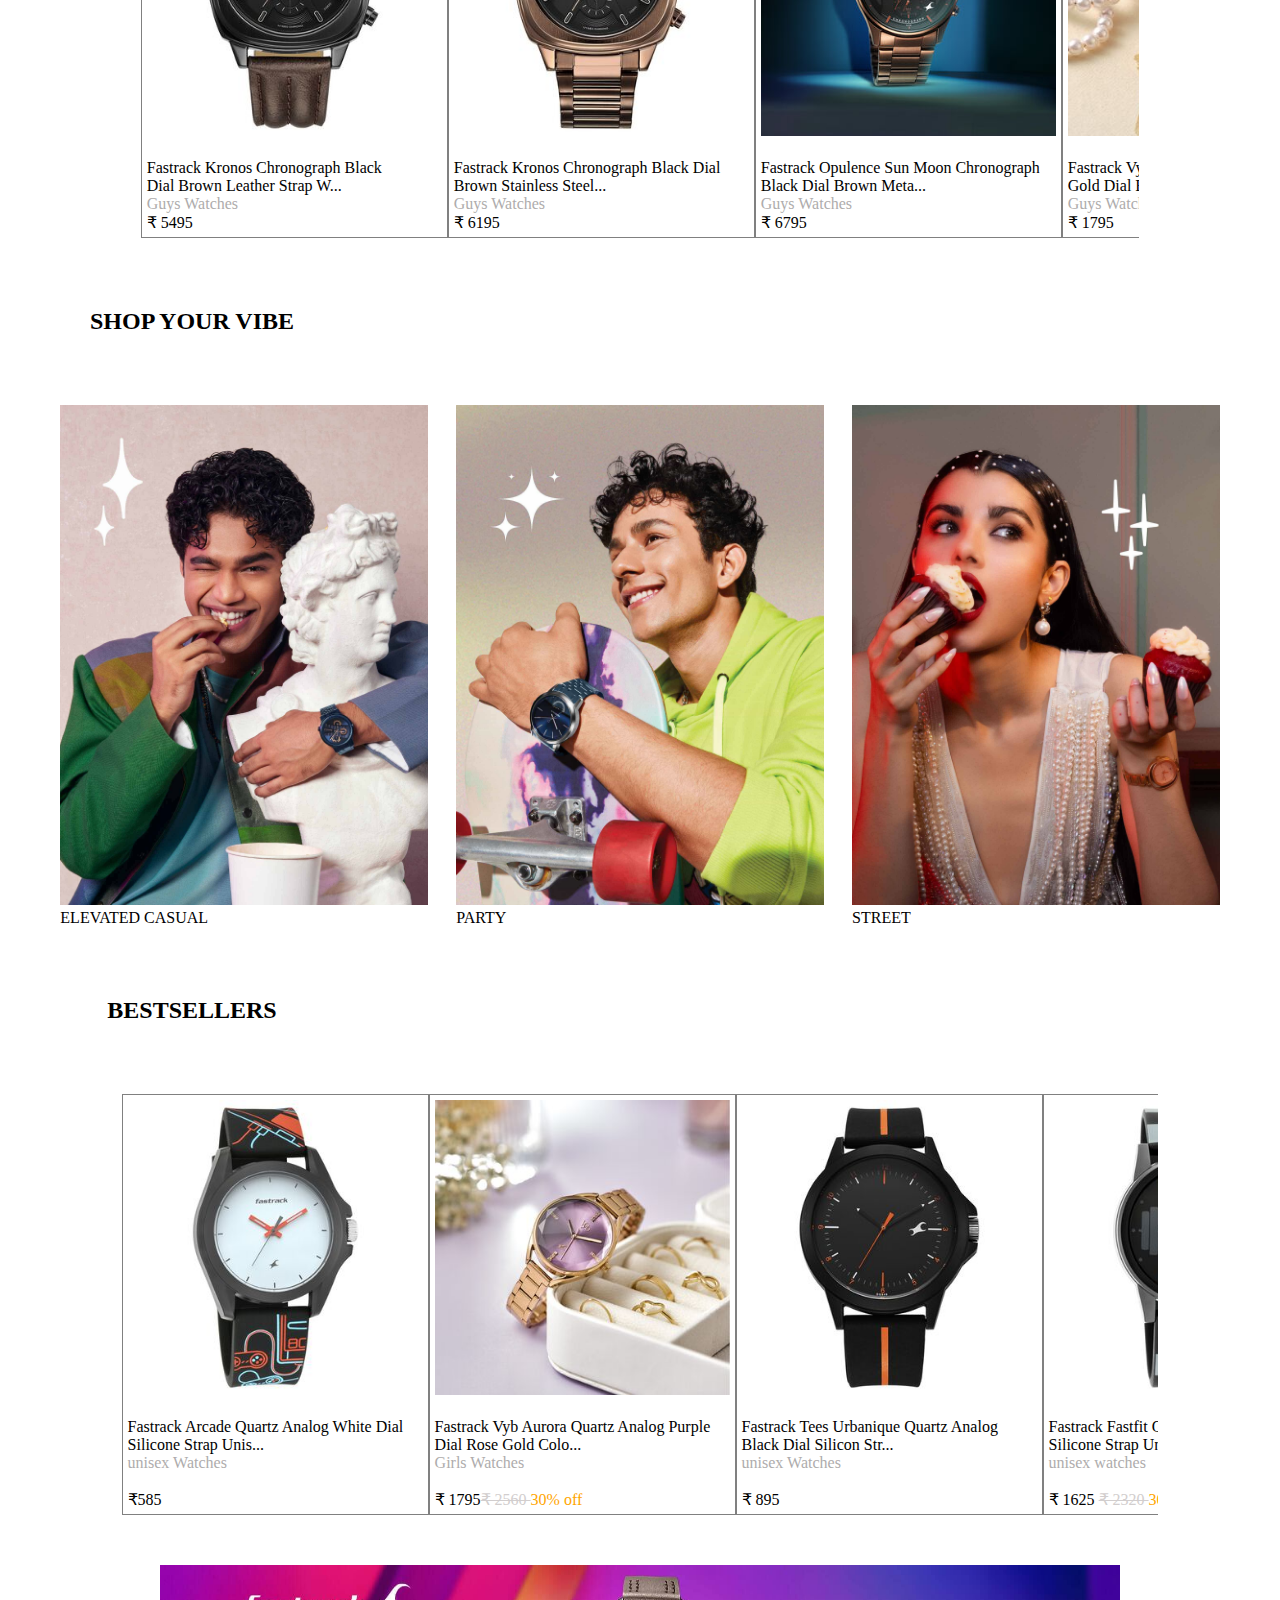
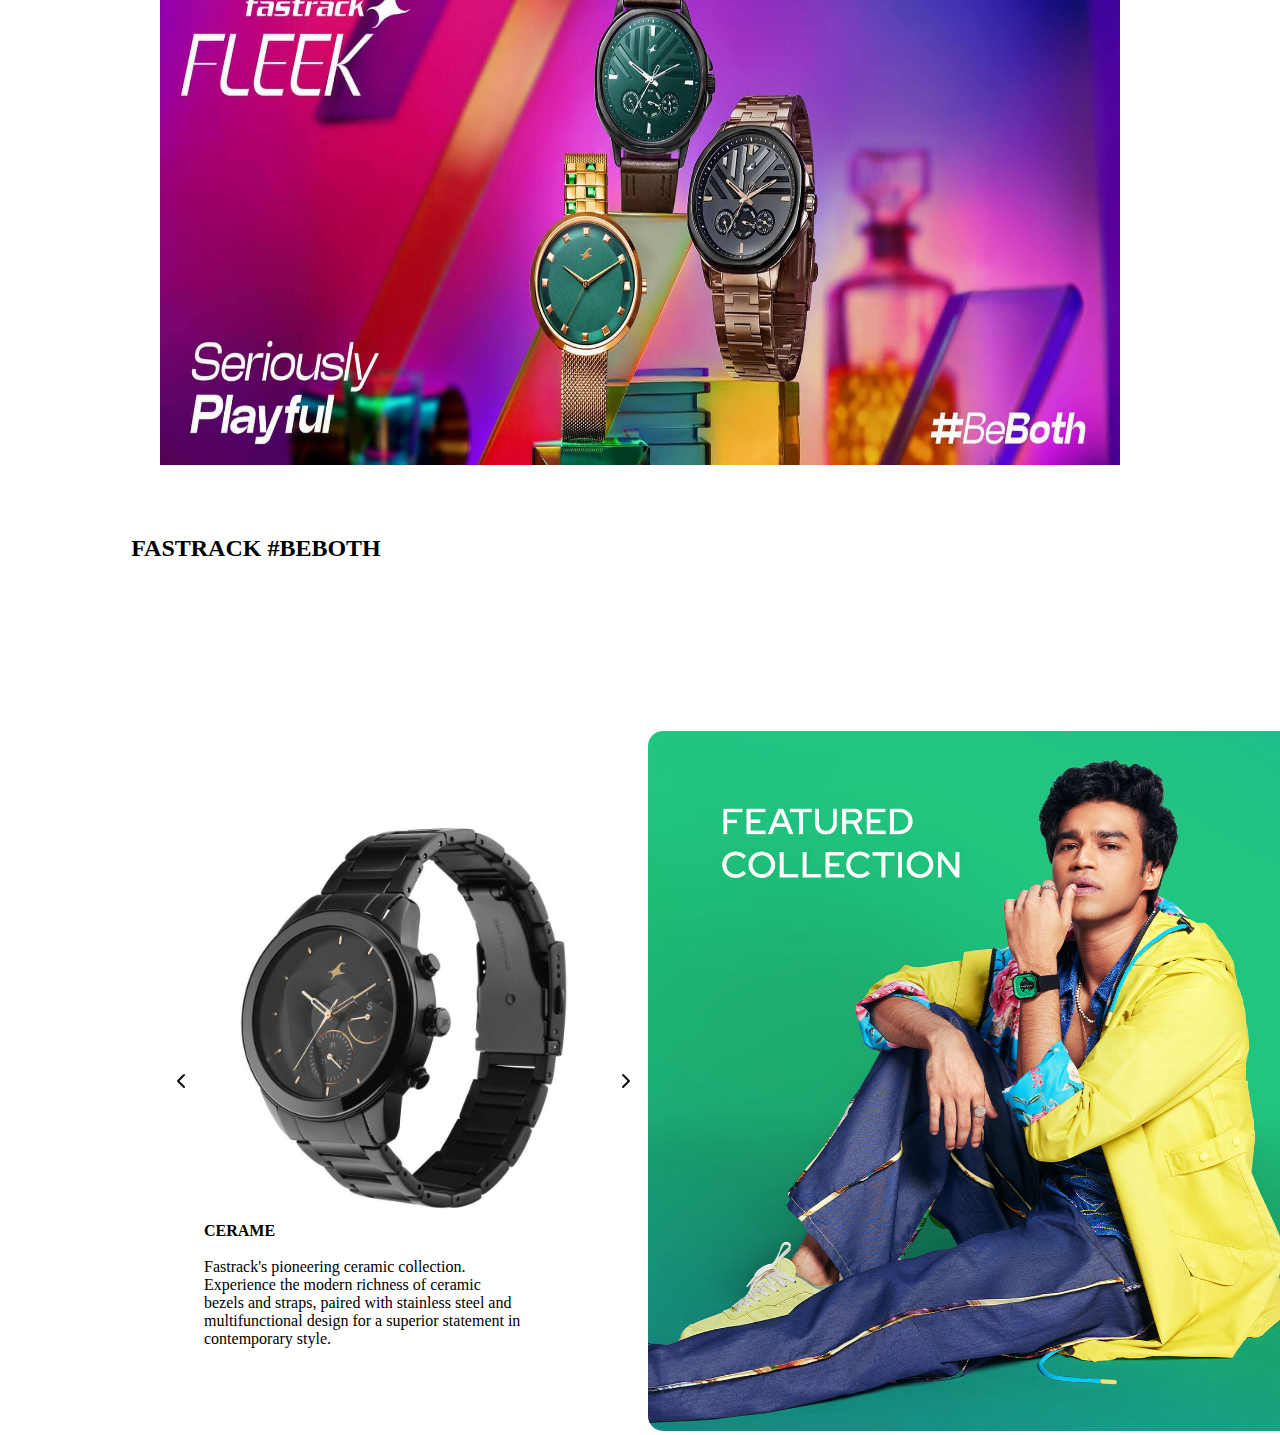
==== commit a4a278ab: "FASTRACK #BEBOTH" ====
--- a/fastrack.html
+++ b/fastrack.html
@@ -278,13 +278,44 @@
         </div>
 
         <div style="display: flex;justify-content: center;">
-            <img style="border-radius: 10px;" src="https://www.fastrack.in/dw/image/v2/BKDD_PRD/on/demandware.static/-/Library-Sites-FastrackSharedLibrary/default/dw8dd1a6c0/images/homepage/desktop/video-thumbnail.jpg" alt=""width="78%">
-        </div>
-
-
+            <img style="border-radius: 10px;"
+                src="https://www.fastrack.in/dw/image/v2/BKDD_PRD/on/demandware.static/-/Library-Sites-FastrackSharedLibrary/default/dw8dd1a6c0/images/homepage/desktop/video-thumbnail.jpg"
+                alt="" width="78%">
+            <img sty src="./img/videoIcon.svg" alt="">
+        </div>
+
+<div style="display: flex;justify-content: center;padding-top: 50px;">
+        <div style="display: flex;width: 75%;justify-content: space-between;">
+            <div style="display: flex;align-items: center;">
+                <div>
+                    <img src="./img/prevArrowWhite.svg" alt="">
+                </div>
+                <div>
+                    <img src="./img/watch.png" alt="" height="400px">
+                    <h4>CERAME</h4>
+                    <br>
+                    <p> Fastrack's pioneering ceramic collection. <br>Experience the modern richness of ceramic<br> bezels and straps, paired with stainless steel and<br> multifunctional design for a superior statement in contemporary style.</p>
+                </div>
+                <div>
+                    <img src="./img/nextArrowWhite.svg" alt="">
+                </div>
+            </div>
+            <div><img style="border-radius: 15px;" src="./img/featured-collections-desktop.png" alt="" height="700px"></div>
+        </div>
     </div>
 
 
+
+
+
+
+
+
+
+
+    </div>
+
+
 </body>
 
 </html>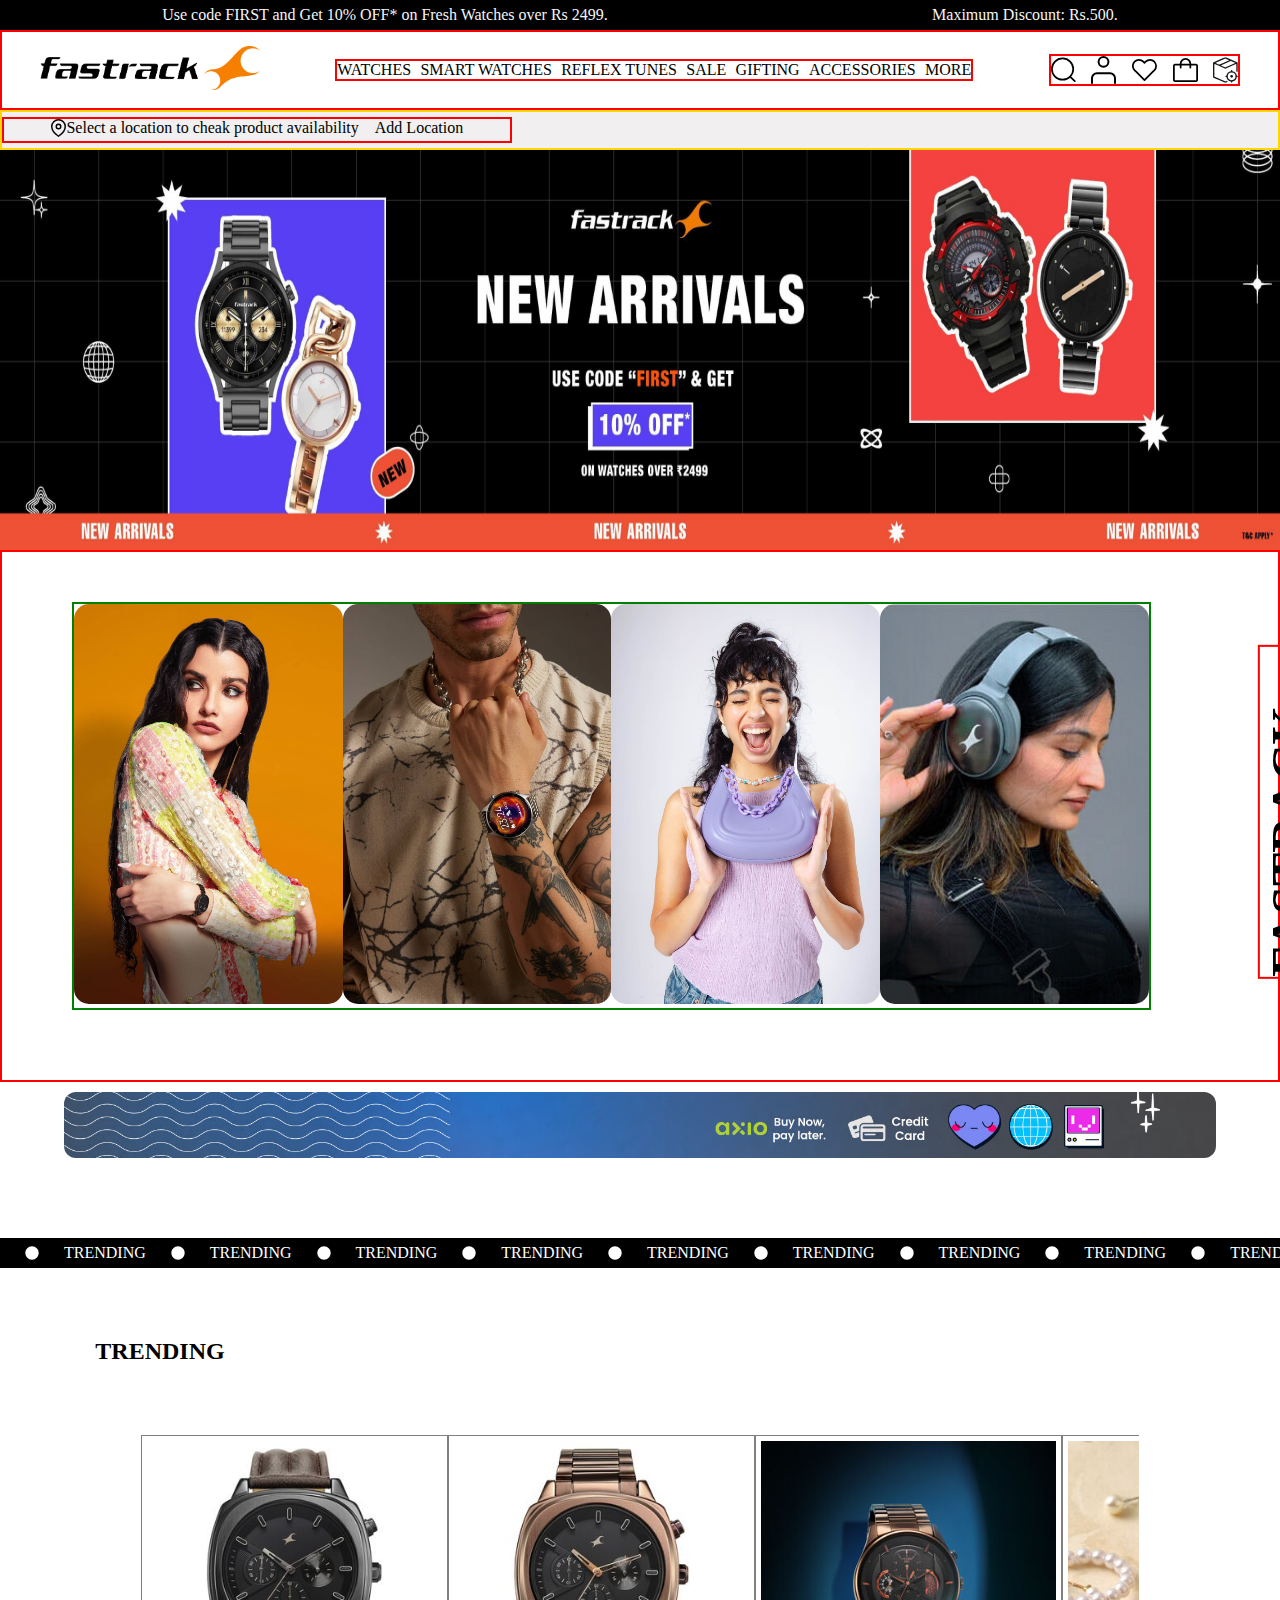
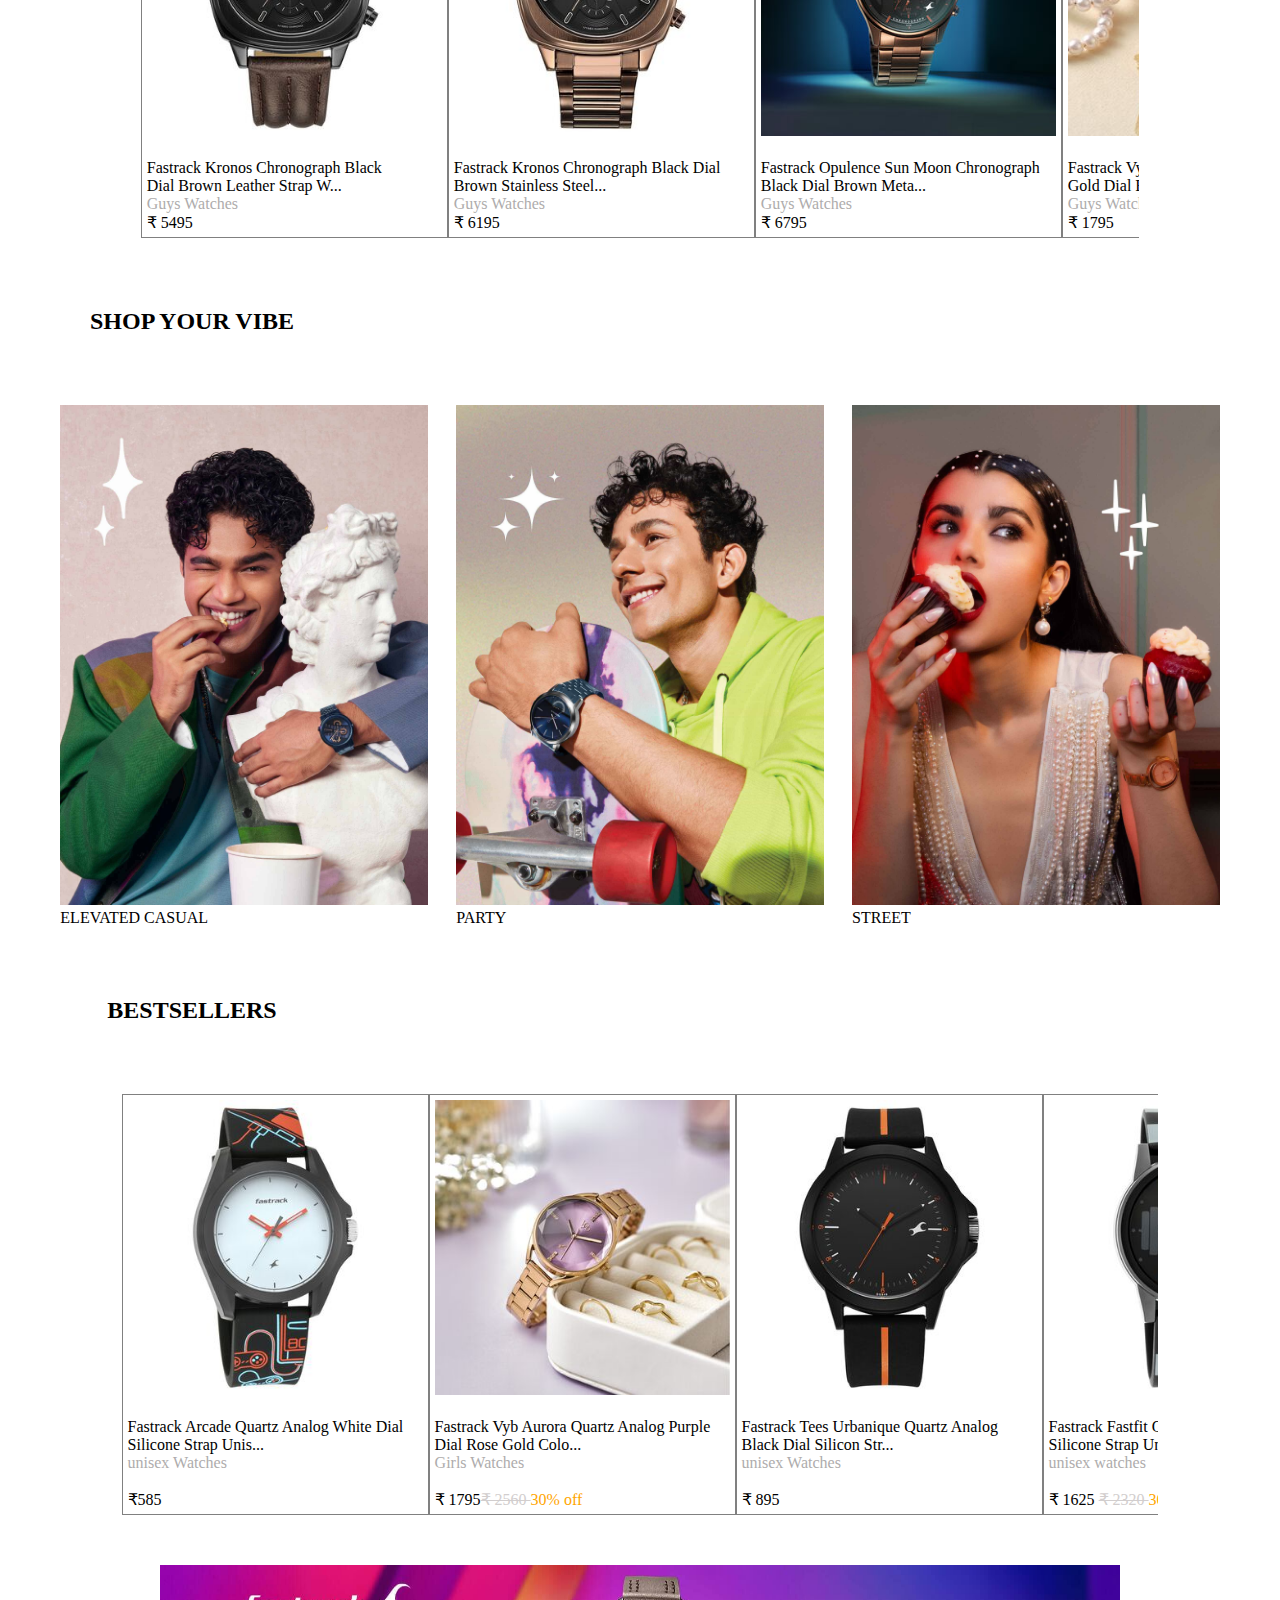
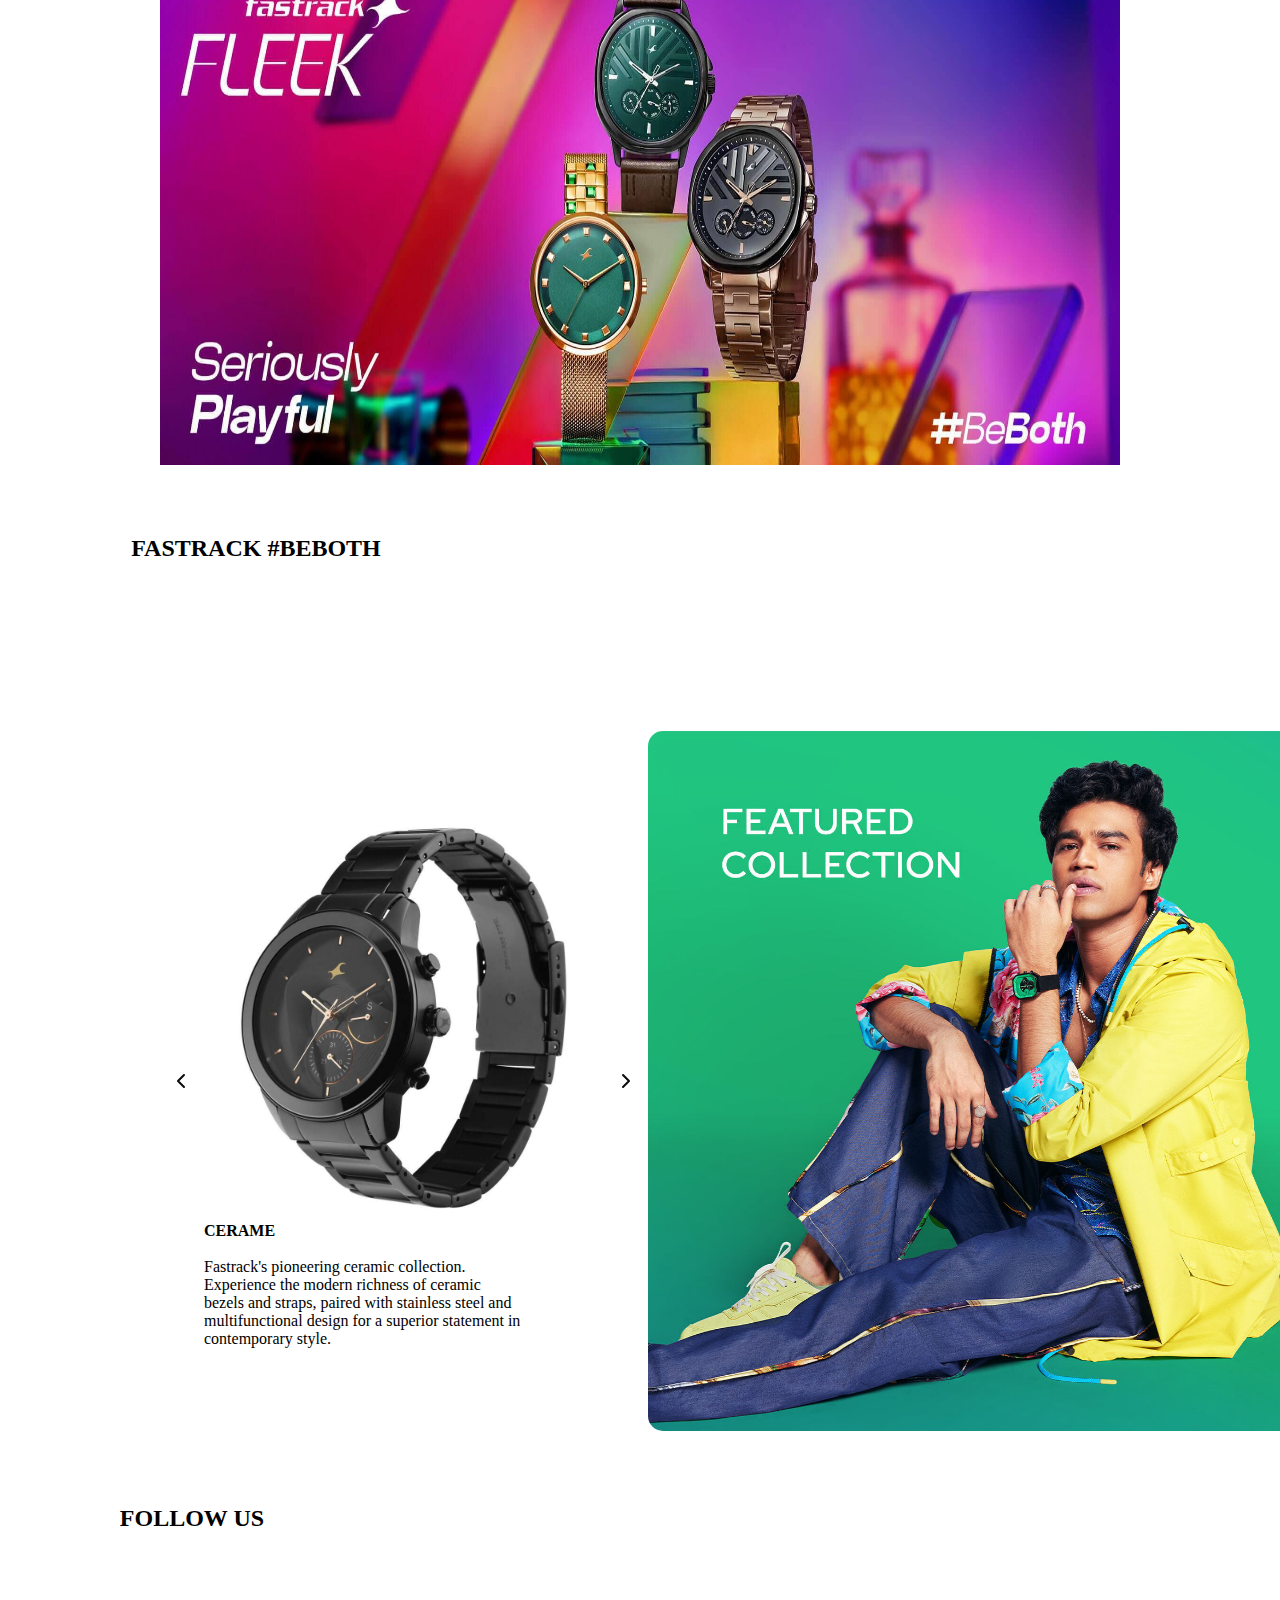
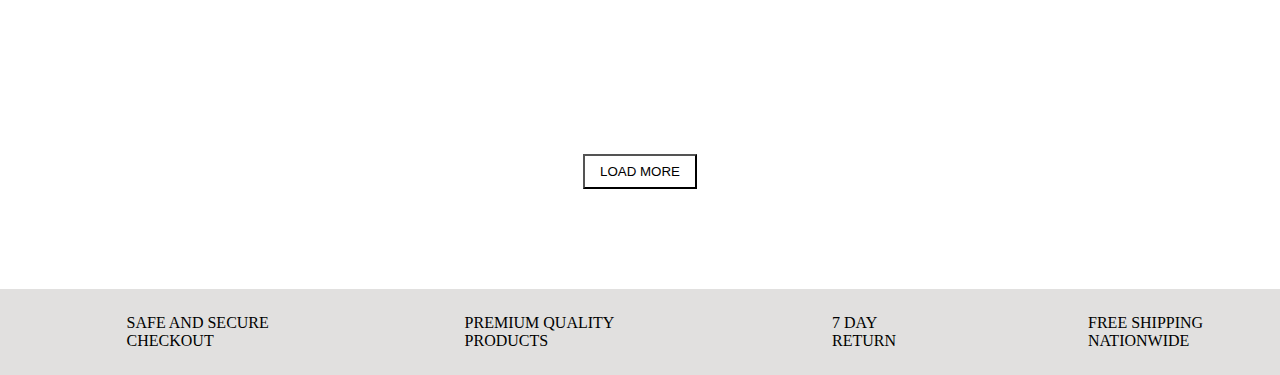
==== commit b05e4e96: "follow us in front page last images" ====
--- a/fastrack.html
+++ b/fastrack.html
@@ -284,38 +284,136 @@
             <img sty src="./img/videoIcon.svg" alt="">
         </div>
 
-<div style="display: flex;justify-content: center;padding-top: 50px;">
-        <div style="display: flex;width: 75%;justify-content: space-between;">
-            <div style="display: flex;align-items: center;">
-                <div>
-                    <img src="./img/prevArrowWhite.svg" alt="">
-                </div>
-                <div>
-                    <img src="./img/watch.png" alt="" height="400px">
-                    <h4>CERAME</h4>
-                    <br>
-                    <p> Fastrack's pioneering ceramic collection. <br>Experience the modern richness of ceramic<br> bezels and straps, paired with stainless steel and<br> multifunctional design for a superior statement in contemporary style.</p>
-                </div>
-                <div>
-                    <img src="./img/nextArrowWhite.svg" alt="">
-                </div>
-            </div>
-            <div><img style="border-radius: 15px;" src="./img/featured-collections-desktop.png" alt="" height="700px"></div>
-        </div>
+        <div style="display: flex;justify-content: center;padding-top: 50px;">
+            <div style="display: flex;width: 75%;justify-content: space-between;">
+                <div style="display: flex;align-items: center;">
+                    <div>
+                        <img src="./img/prevArrowWhite.svg" alt="">
+                    </div>
+                    <div>
+                        <img src="./img/watch.png" alt="" height="400px">
+                        <h4>CERAME</h4>
+                        <br>
+                        <p> Fastrack's pioneering ceramic collection. <br>Experience the modern richness of ceramic<br>
+                            bezels and straps, paired with stainless steel and<br> multifunctional design for a superior
+                            statement in contemporary style.</p>
+                    </div>
+                    <div>
+                        <img src="./img/nextArrowWhite.svg" alt="">
+                    </div>
+                </div>
+                <div><img style="border-radius: 15px;" src="./img/featured-collections-desktop.png" alt=""
+                        height="700px"></div>
+            </div>
+        </div>
+
+        <div class="FOLLOWUS">
+            <h2>FOLLOW US</h2>
+        </div>
+
+        <div style="display: flex;justify-content: center;">
+            <div  style="padding-right: 15px;">
+                <img height="655px" src="https://cdn-yotpo-images-production.yotpo.com/instagram/33/18060671347641033/medium.jpg"
+                    alt="">
+            </div>
+            <div style="padding-left: 15px;">
+                <div style="display: flex;justify-content: space-between;">
+                    <div style="padding-right: 10px;padding-bottom: 10px;">
+                        <img src="https://cdn-yotpo-images-production.yotpo.com/instagram/69/18046442920760469/low_resolution.jpg"
+                            alt="">
+                    </div>
+                    <div style="padding-bottom: 10px;">
+                        <img src="https://cdn-yotpo-images-production.yotpo.com/instagram/35/18063260977720835/low_resolution.jpg"
+                            alt="">
+                    </div>
+                </div>
+                <div style="display: flex;">
+                    <div style="padding-right: 10px;">
+                        <img src="https://cdn-yotpo-images-production.yotpo.com/instagram/38/18051316648798938/low_resolution.jpg"
+                            alt="">
+                    </div>
+                    <div>
+                        <img src="https://cdn-yotpo-images-production.yotpo.com/instagram/15/17983745165709515/low_resolution.jpg"
+                            alt="">
+                    </div>
+                </div>
+            </div>
+        </div>
+
+
+        <div style="display: flex;justify-content: center;padding-top: 30px;">
+
+            <div style="padding-right: 15px;">
+                <div style="display: flex;justify-content: space-between;">
+                    <div style="padding-right: 10px;padding-bottom: 10px;">
+                        <img src="https://cdn-yotpo-images-production.yotpo.com/instagram/86/17873496342155786/low_resolution.jpg"
+                            alt="">
+                    </div>
+                    <div style="padding-bottom: 10px;">
+                        <img src="https://cdn-yotpo-images-production.yotpo.com/instagram/46/17844463278284446/low_resolution.jpg"
+                            alt="">
+                    </div>
+                </div>
+                <div style="display: flex;">
+                    <div style="padding-right: 10px;">
+                        <img src="https://cdn-yotpo-images-production.yotpo.com/instagram/95/17976175100613395/low_resolution.jpg"
+                            alt="">
+                    </div>
+                    <div>
+                        <img src="https://cdn-yotpo-images-production.yotpo.com/instagram/24/18273888457169424/low_resolution.jpg"
+                            alt="">
+                    </div>
+                </div>
+            </div>
+
+            <div  style="padding-left: 15px;">
+                <img height="655px" src="https://cdn-yotpo-images-production.yotpo.com/instagram/21/18064711405622221/medium.jpg"
+                    alt="">
+            </div>
+        </div>
+
+        <div style="display: flex;justify-content: center;padding-top: 30px;padding-bottom: 100px;">
+            <div>
+                <button style="padding-top: 8px;padding-bottom: 8px;padding-right: 15px;padding-left: 15px;background-color: white;">LOAD MORE</button>
+            </div>
+        </div>
+
+        <div style="display: flex;flex-direction: row;justify-content: space-around;background-color: rgb(225, 224, 223);padding-top: 25px;padding-bottom: 25px;">
+            <div style="display: flex;flex-direction: row;justify-content: space-between;width: 15%;align-items: center;">
+                <img src="https://www.fastrack.in/on/demandware.static/-/Library-Sites-FastrackSharedLibrary/default/dwe3757352/images/plp/SecureCheckoutD.svg" alt="">
+                <p>SAFE AND SECURE<br>
+                    CHECKOUT</p>
+            </div>
+            <div style="display: flex;flex-direction: row;justify-content: space-between;width: 15%;align-items: center;">
+                <img src="https://www.fastrack.in/on/demandware.static/-/Library-Sites-FastrackSharedLibrary/default/dw6ae7b32f/images/plp/QualityD.svg" alt="">
+                <p>
+                    PREMIUM QUALITY<br>
+                    PRODUCTS</p>
+            </div>
+            <div style="display: flex;flex-direction: row;justify-content: space-between;width: 10%;align-items: center;">
+                <img src="https://www.fastrack.in/on/demandware.static/-/Library-Sites-FastrackSharedLibrary/default/dwf7701290/images/plp/7%20Day%20returnD.svg" alt="">
+                <p>7 DAY<br>
+                    RETURN</p>
+            </div>
+            <div style="display: flex;flex-direction: row;justify-content: space-between;width: 12%;align-items: center;">
+                <img src="https://www.fastrack.in/on/demandware.static/-/Library-Sites-FastrackSharedLibrary/default/dwb16f293a/images/plp/shippingD.svg" alt="">
+                <p>FREE SHIPPING<br>
+                    NATIONWIDE</p>
+            </div>
+        </div>
+
+        <div>
+            
+        </div>
+
+
+
+
+
+
     </div>
 
 
-
-
-
-
-
-
-
-
-    </div>
-
-
 </body>
 
 </html>--- a/fastrack.css
+++ b/fastrack.css
@@ -208,4 +208,11 @@
     justify-content: center;
     padding-top: 70px;
     padding-bottom: 70px;
+}
+.FOLLOWUS{
+    width: 30%;
+    display: flex;
+    justify-content: center;
+    padding-top: 70px;
+    padding-bottom: 70px;
 }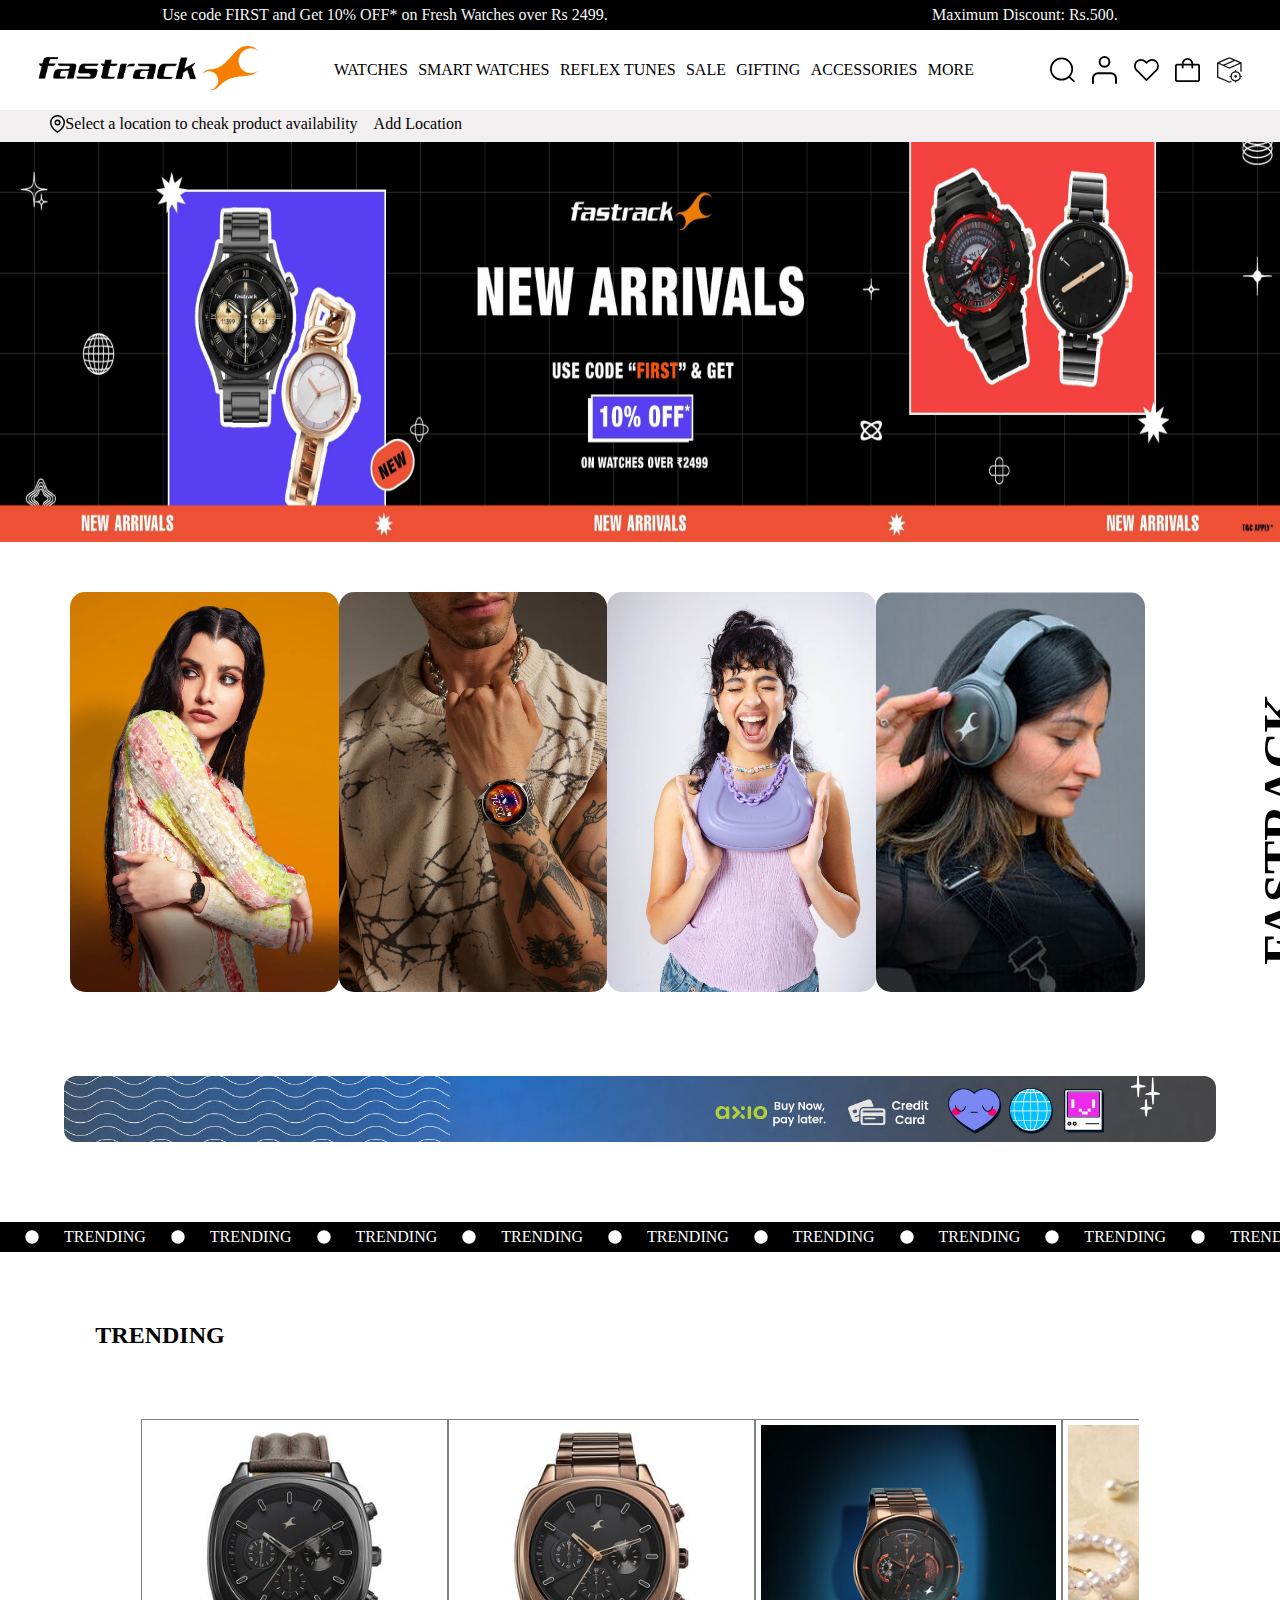
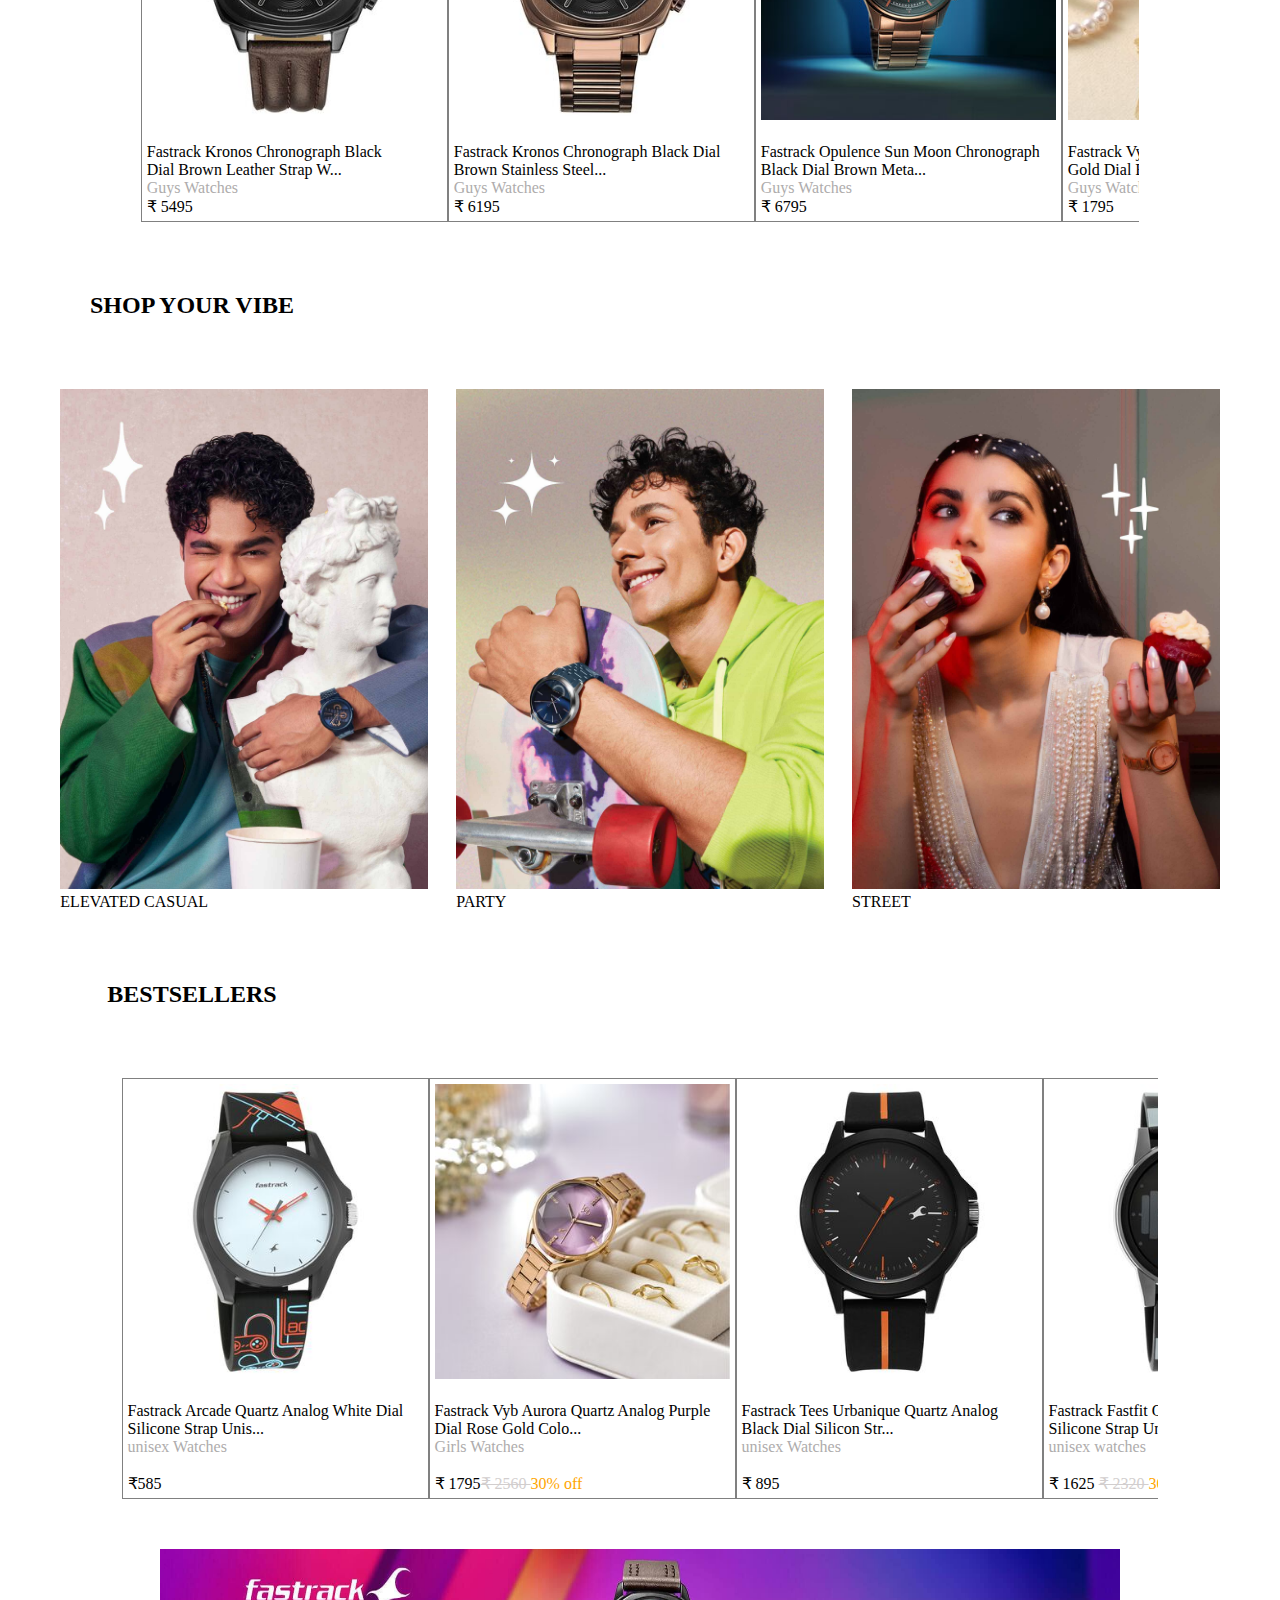
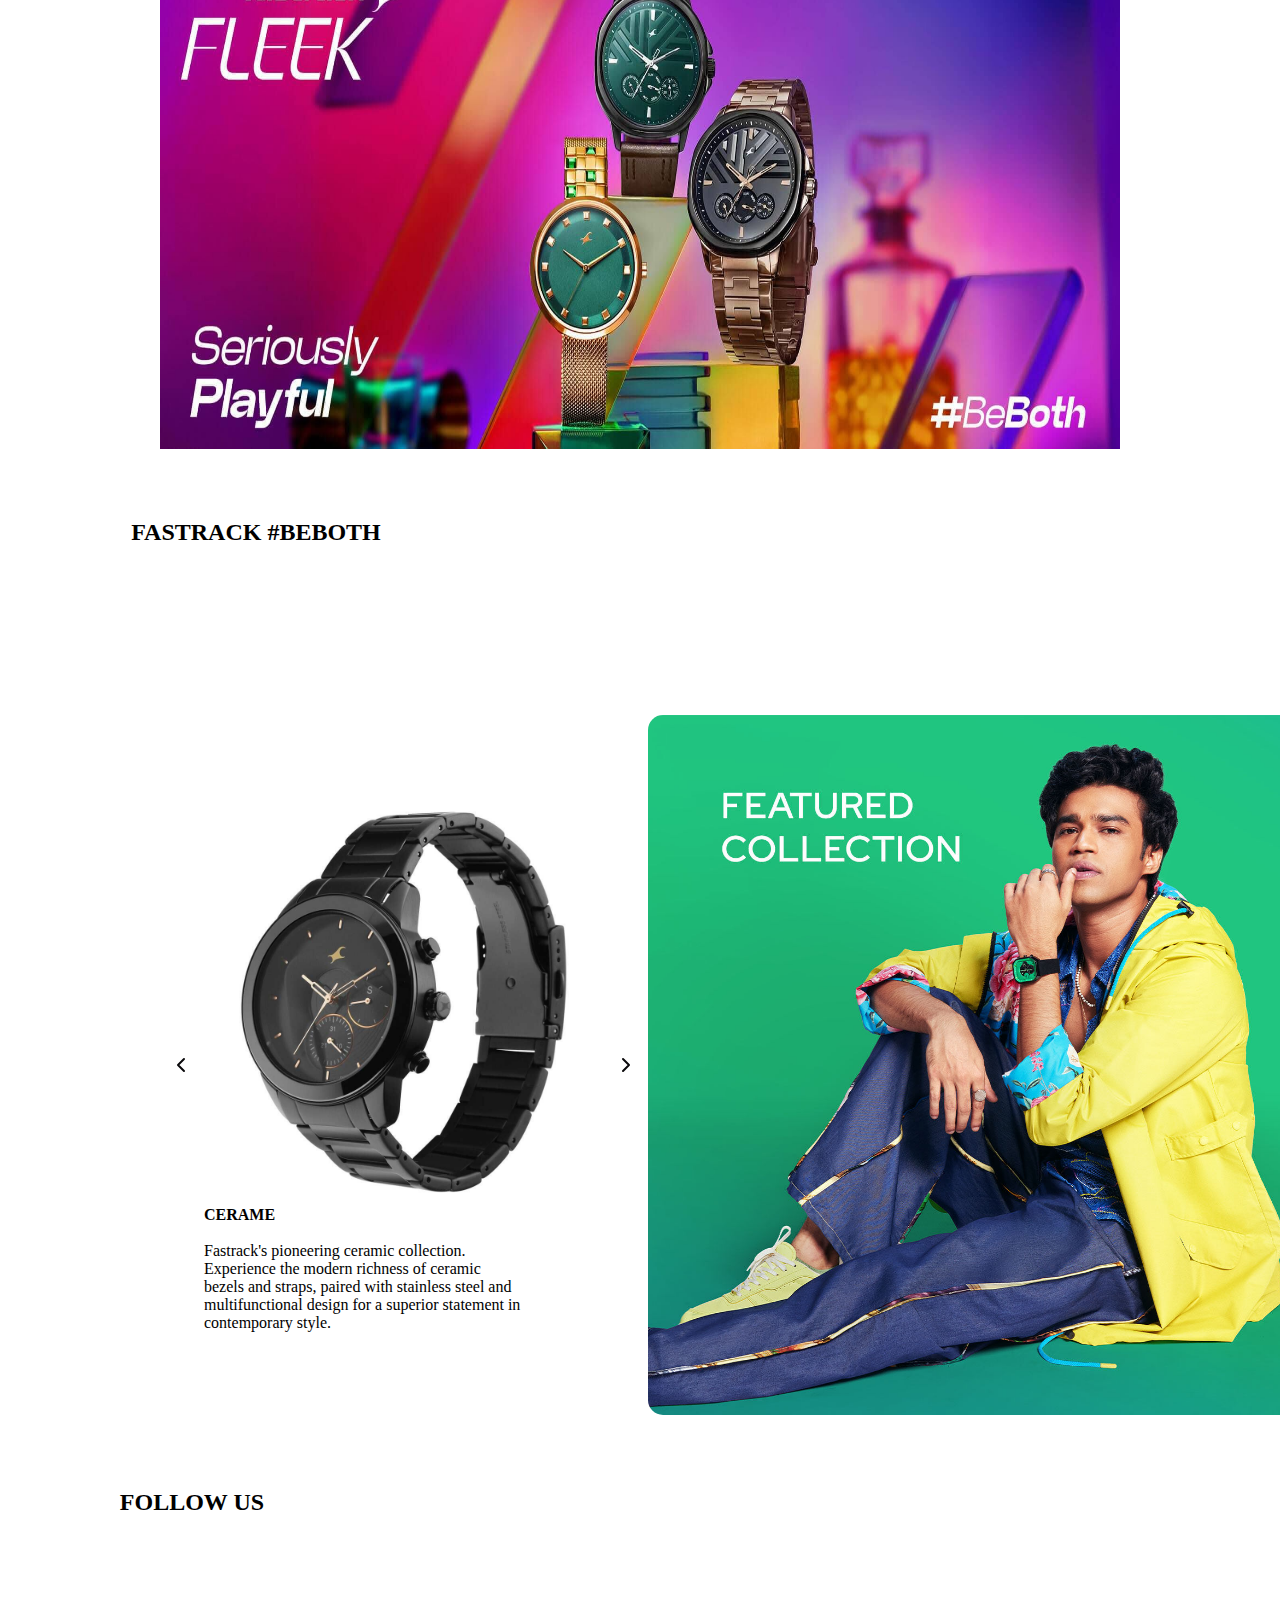
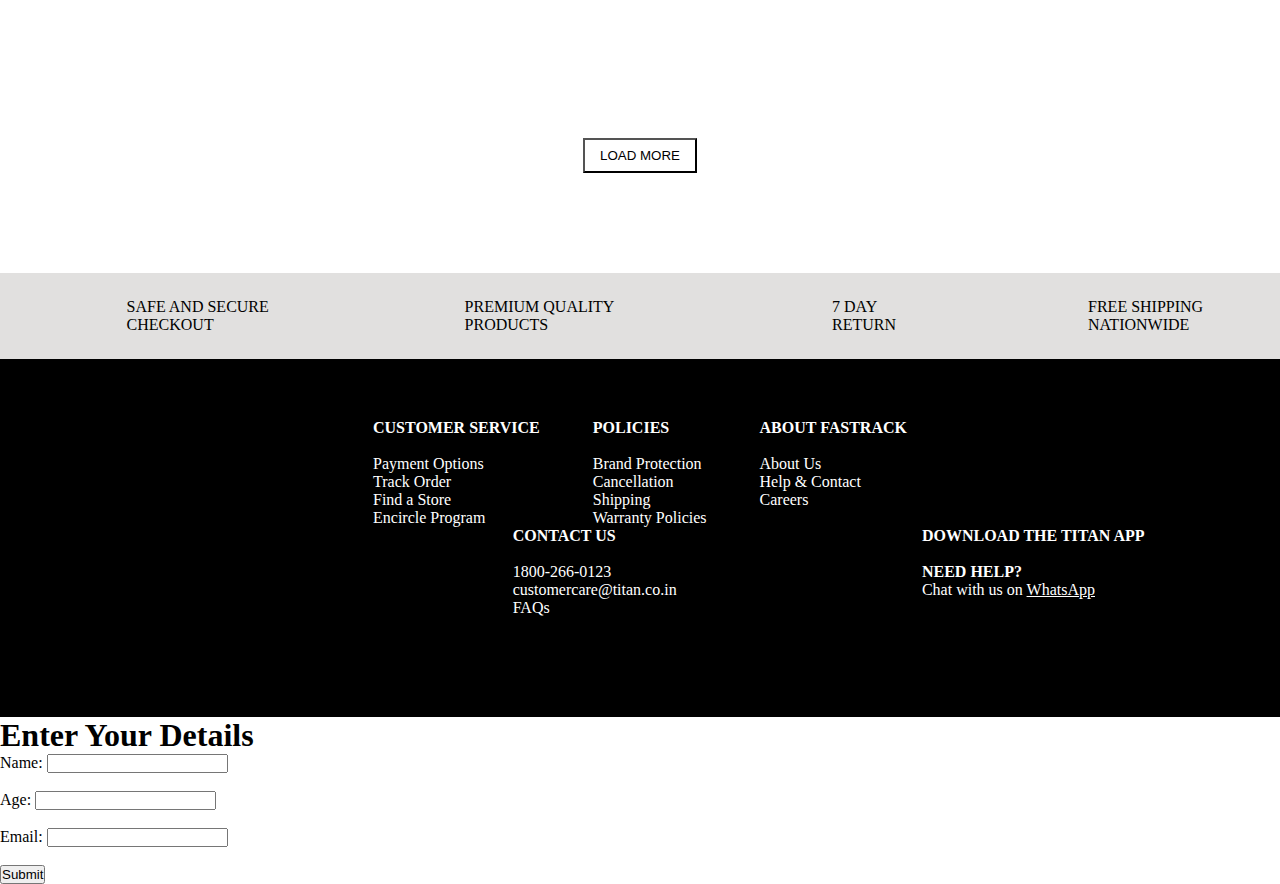
==== commit bdc618bf: "first page is finish" ====
--- a/fastrack.html
+++ b/fastrack.html
@@ -312,8 +312,9 @@
         </div>
 
         <div style="display: flex;justify-content: center;">
-            <div  style="padding-right: 15px;">
-                <img height="655px" src="https://cdn-yotpo-images-production.yotpo.com/instagram/33/18060671347641033/medium.jpg"
+            <div style="padding-right: 15px;">
+                <img height="655px"
+                    src="https://cdn-yotpo-images-production.yotpo.com/instagram/33/18060671347641033/medium.jpg"
                     alt="">
             </div>
             <div style="padding-left: 15px;">
@@ -366,54 +367,174 @@
                 </div>
             </div>
 
-            <div  style="padding-left: 15px;">
-                <img height="655px" src="https://cdn-yotpo-images-production.yotpo.com/instagram/21/18064711405622221/medium.jpg"
+            <div style="padding-left: 15px;">
+                <img height="655px"
+                    src="https://cdn-yotpo-images-production.yotpo.com/instagram/21/18064711405622221/medium.jpg"
                     alt="">
             </div>
         </div>
 
         <div style="display: flex;justify-content: center;padding-top: 30px;padding-bottom: 100px;">
             <div>
-                <button style="padding-top: 8px;padding-bottom: 8px;padding-right: 15px;padding-left: 15px;background-color: white;">LOAD MORE</button>
-            </div>
-        </div>
-
-        <div style="display: flex;flex-direction: row;justify-content: space-around;background-color: rgb(225, 224, 223);padding-top: 25px;padding-bottom: 25px;">
-            <div style="display: flex;flex-direction: row;justify-content: space-between;width: 15%;align-items: center;">
-                <img src="https://www.fastrack.in/on/demandware.static/-/Library-Sites-FastrackSharedLibrary/default/dwe3757352/images/plp/SecureCheckoutD.svg" alt="">
+                <button
+                    style="padding-top: 8px;padding-bottom: 8px;padding-right: 15px;padding-left: 15px;background-color: white;">LOAD
+                    MORE</button>
+            </div>
+        </div>
+
+        <div
+            style="display: flex;flex-direction: row;justify-content: space-around;background-color: rgb(225, 224, 223);padding-top: 25px;padding-bottom: 25px;">
+            <div
+                style="display: flex;flex-direction: row;justify-content: space-between;width: 15%;align-items: center;">
+                <img src="https://www.fastrack.in/on/demandware.static/-/Library-Sites-FastrackSharedLibrary/default/dwe3757352/images/plp/SecureCheckoutD.svg"
+                    alt="">
                 <p>SAFE AND SECURE<br>
                     CHECKOUT</p>
             </div>
-            <div style="display: flex;flex-direction: row;justify-content: space-between;width: 15%;align-items: center;">
-                <img src="https://www.fastrack.in/on/demandware.static/-/Library-Sites-FastrackSharedLibrary/default/dw6ae7b32f/images/plp/QualityD.svg" alt="">
+            <div
+                style="display: flex;flex-direction: row;justify-content: space-between;width: 15%;align-items: center;">
+                <img src="https://www.fastrack.in/on/demandware.static/-/Library-Sites-FastrackSharedLibrary/default/dw6ae7b32f/images/plp/QualityD.svg"
+                    alt="">
                 <p>
                     PREMIUM QUALITY<br>
                     PRODUCTS</p>
             </div>
-            <div style="display: flex;flex-direction: row;justify-content: space-between;width: 10%;align-items: center;">
-                <img src="https://www.fastrack.in/on/demandware.static/-/Library-Sites-FastrackSharedLibrary/default/dwf7701290/images/plp/7%20Day%20returnD.svg" alt="">
+            <div
+                style="display: flex;flex-direction: row;justify-content: space-between;width: 10%;align-items: center;">
+                <img src="https://www.fastrack.in/on/demandware.static/-/Library-Sites-FastrackSharedLibrary/default/dwf7701290/images/plp/7%20Day%20returnD.svg"
+                    alt="">
                 <p>7 DAY<br>
                     RETURN</p>
             </div>
-            <div style="display: flex;flex-direction: row;justify-content: space-between;width: 12%;align-items: center;">
-                <img src="https://www.fastrack.in/on/demandware.static/-/Library-Sites-FastrackSharedLibrary/default/dwb16f293a/images/plp/shippingD.svg" alt="">
+            <div
+                style="display: flex;flex-direction: row;justify-content: space-between;width: 12%;align-items: center;">
+                <img src="https://www.fastrack.in/on/demandware.static/-/Library-Sites-FastrackSharedLibrary/default/dwb16f293a/images/plp/shippingD.svg"
+                    alt="">
                 <p>FREE SHIPPING<br>
                     NATIONWIDE</p>
             </div>
         </div>
-
-        <div>
-            
-        </div>
-
-
-
-
-
+        <div style="background-color: black;color: white; padding-bottom: 100px;">
+            <div style="display: flex;justify-content: center;padding-top: 60px;">
+                <div>
+                    <img src="https://www.fastrack.in/on/demandware.static/-/Library-Sites-FastrackSharedLibrary/default/dw6e5f9a6a/images/FASTRACK-Logo-White.svg"
+                        alt="" height="70px">
+                </div>
+                <div style="display: flex;justify-content: space-evenly; width: 50%;">
+                    <div>
+                        <h4>CUSTOMER SERVICE</h4>
+                        <br>
+                        <p>Payment Options</p>
+                        <p>Track Order</p>
+                        <p>Find a Store</p>
+                        <p>Encircle Program</p>
+                    </div>
+                    <div>
+                        <h4>POLICIES</h4>
+                        <br>
+                        <p>Brand Protection</p>
+                        <p>Cancellation</p>
+                        <p>Shipping</p>
+                        <p>Warranty Policies</p>
+                    </div>
+                    <div>
+                        <h4>ABOUT FASTRACK</h4>
+                        <br>
+                        <p>About Us</p>
+                        <p>Help & Contact</p>
+                        <p>Careers</p>
+                    </div>
+                </div>
+            </div>
+
+            <div style="display: flex;justify-content: space-evenly;">
+                <div style="display: flex;flex-direction: row;justify-content: space-between;width: 15%;">
+                    <div>
+                        <img src="https://www.fastrack.in/on/demandware.static/-/Library-Sites-FastrackSharedLibrary/default/dw501c733f/images/footer/fbFD.svg"
+                            alt="">
+                    </div>
+                    <div>
+                        <img src="https://www.fastrack.in/on/demandware.static/-/Library-Sites-FastrackSharedLibrary/default/dwe861d148/images/footer/XtwitterD.svg"
+                            alt="">
+                    </div>
+                    <div>
+                        <img src="https://www.fastrack.in/on/demandware.static/-/Library-Sites-FastrackSharedLibrary/default/dwc5c03770/images/footer/instaFD.svg"
+                            alt="">
+                    </div>
+                    <div>
+                        <img src="https://www.fastrack.in/on/demandware.static/-/Library-Sites-FastrackSharedLibrary/default/dw87098ab1/images/footer/youtubeFD.svg"
+                            alt="">
+                    </div>
+                    <div>
+                        <img src="https://www.fastrack.in/on/demandware.static/-/Library-Sites-FastrackSharedLibrary/default/dwdeeedeff/images/footer/pinterestFD.svg"
+                            alt="">
+                    </div>
+                </div>
+                <div >
+                    <div style="padding-left: 50px;">
+                        <h4>CONTACT US</h4>
+                        <br>
+                        <p>1800-266-0123</p>
+                        <p>customercare@titan.co.in</p>
+                        <p>FAQs</p>
+                    </div>
+                </div>
+                <div style="padding-left: 110px;">
+                    <h4>DOWNLOAD THE TITAN APP</h4>
+                    <div>
+                        <img src="https://www.fastrack.in/on/demandware.static/-/Library-Sites-FastrackSharedLibrary/default/dw42175e01/images/footer/appstoreM.svg"
+                            alt="">
+                        <img src="https://www.fastrack.in/on/demandware.static/-/Library-Sites-FastrackSharedLibrary/default/dw8bd19073/images/footer/googleplayFM.svg"
+                            alt="">
+                    </div>
+                    <h4>NEED HELP?</h4>
+                    <p>Chat with us on <span style="text-decoration: underline;">WhatsApp</span></p>
+                </div>
+            </div>
+
+
+
+
+
+        </div>
+
+        <h1>Enter Your Details</h1>
+        <form id="detailsForm">
+            <label for="name">Name:</label>
+            <input type="text" id="name" required><br><br>
+
+            <label for="age">Age:</label>
+            <input type="number" id="age" required><br><br>
+
+            <label for="email">Email:</label>
+            <input type="email" id="email" required><br><br>
+
+            <button type="button" id="submitBtn">Submit</button>
+        </form>
 
     </div>
 
+    <script>
+        document.getElementById("submitBtn").addEventListener("click", function() {
+          const name = document.getElementById("name").value;
+          const age = document.getElementById("age").value;
+          const email = document.getElementById("email").value;
+    
+          if (name && age && email) {
+            // Store data in localStorage
+            localStorage.setItem("userName", name);
+            localStorage.setItem("userAge", age);
+            localStorage.setItem("userEmail", email);
+    
+            // Redirect to display page
+            window.location.href = "display.html";
+          } else {
+            alert("Please fill all the fields.");
+          }
+        });
+      </script>
 
 </body>
 
+
 </html>--- a/fastrack.css
+++ b/fastrack.css
@@ -9,7 +9,6 @@
     justify-content: space-around;
     background-color: white;
     height: 80px;
-    border: 2px solid red;
     align-items: center;
 }
 .logo{
@@ -19,7 +18,6 @@
 .navcenter{
     display: flex;
     justify-content: space-between;
-    border: 2px solid red;
     width: 50%;
     align-items: center;
     cursor: pointer;
@@ -27,7 +25,6 @@
 .icons{
     display: flex;
     justify-content: space-between;
-    border: 2px solid red;
     width: 15%;
 }
 .icon1{
@@ -38,12 +35,10 @@
     display: flex;
     flex-direction: row;
     justify-content: center;
-    border: 2px solid red;
     width: 40%;
 }
 
 .navbar2{
-border: 2px solid gold;
 background-color: rgb(241, 239, 239);
 padding-top: 5px ;
 padding-bottom: 5px ;
@@ -101,7 +96,6 @@
 .main{
     display: flex;
     flex-direction: row;
-    border: 2px solid red;
     justify-content: space-evenly;
     padding-top: 50px;
     padding-bottom: 70px;
@@ -109,7 +103,6 @@
 .main1{
     display: flex;
     flex-direction: row;
-    border: 2px solid green;
     width: 2000px;
     justify-content: space-between;
     margin-left: 70px;
@@ -118,7 +111,6 @@
     font-size: 50px;
     transform: rotate(270deg);
     margin-top: 150px;
-    border: 2px solid red;
     width: fit-content;
     height: fit-content;
 }
